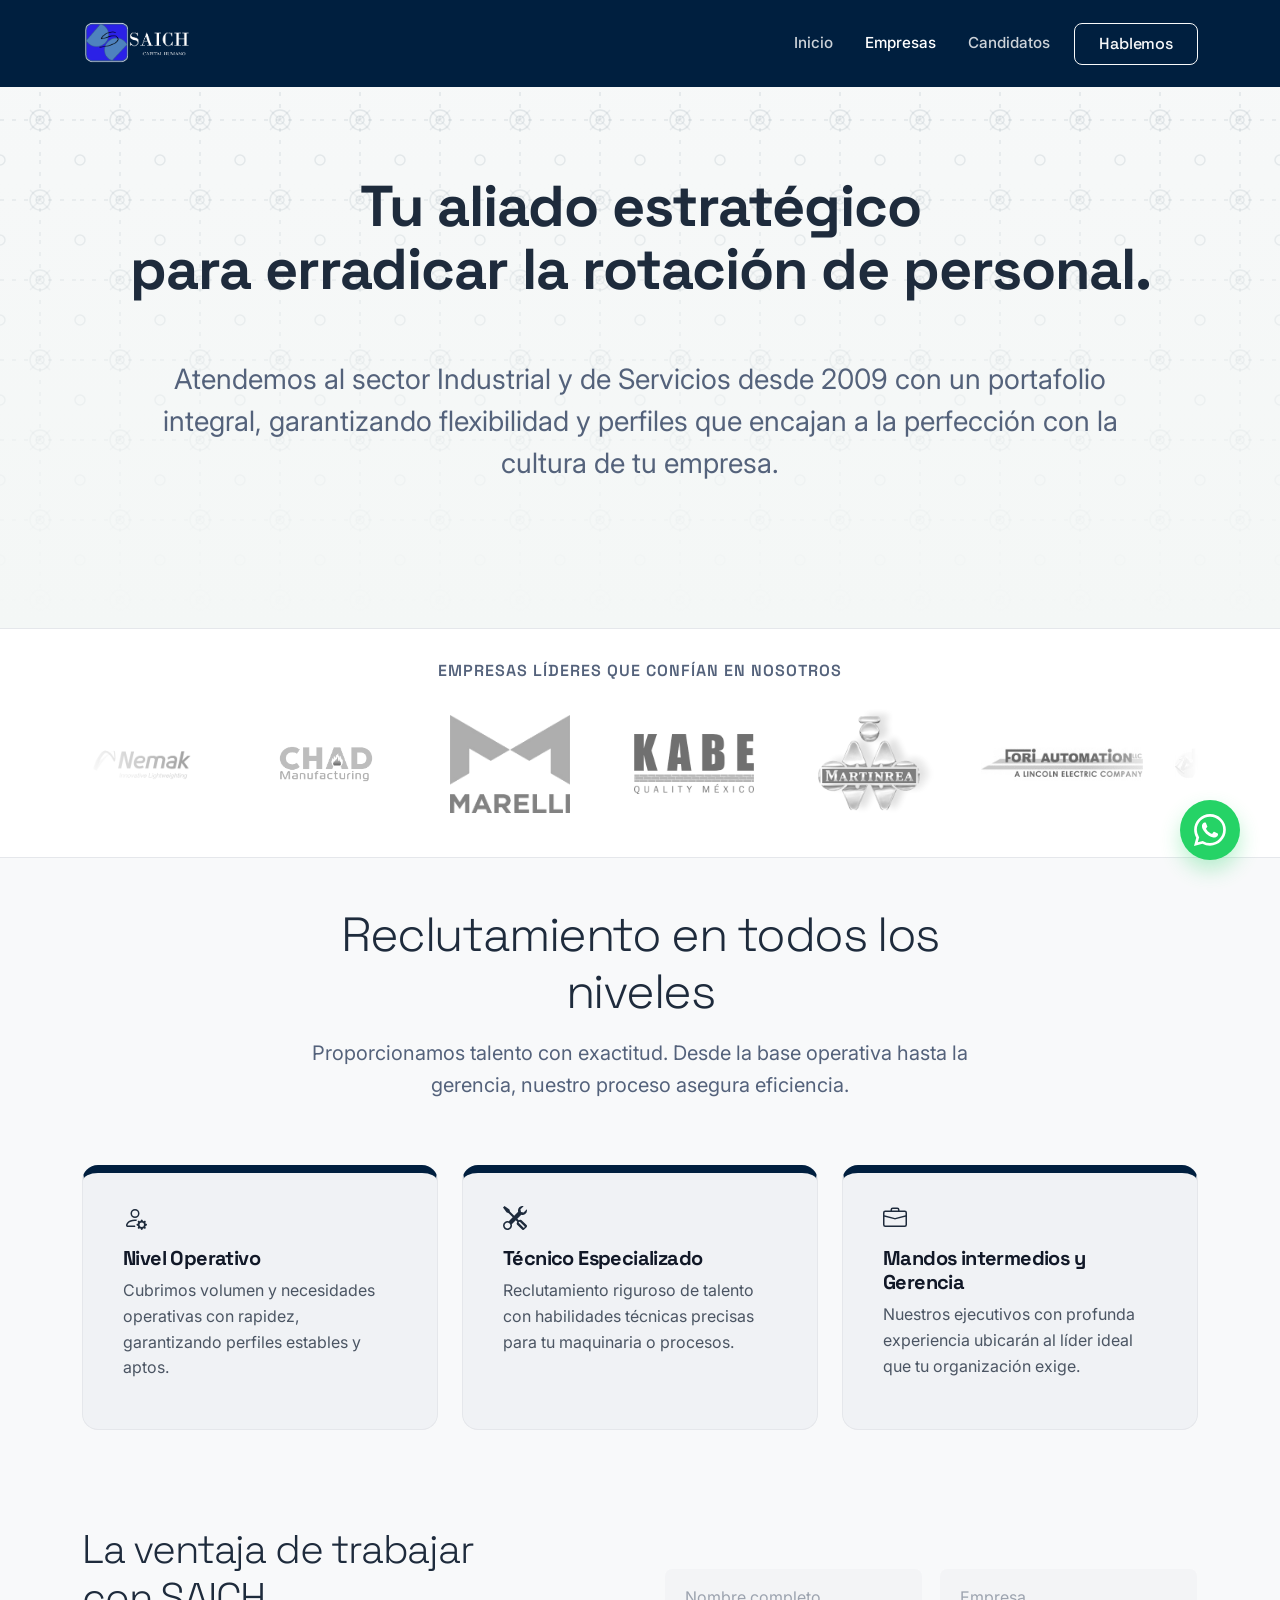
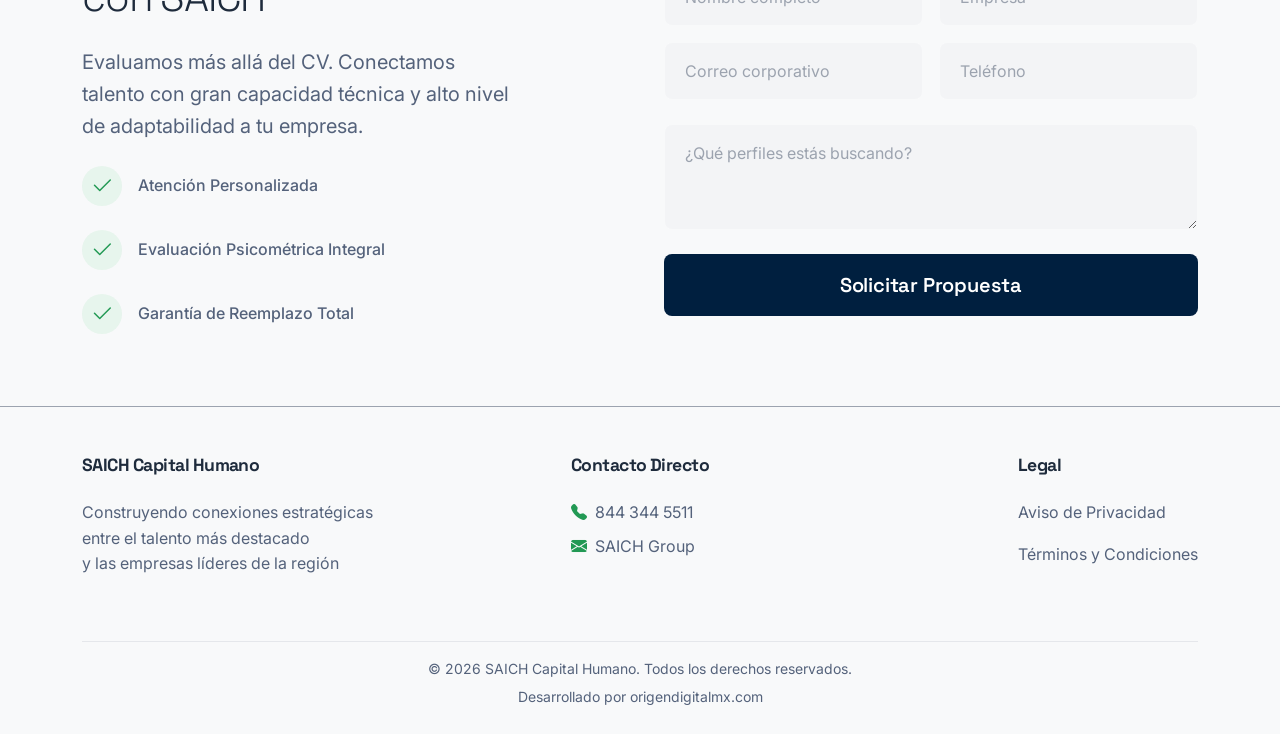
==== empresas.html @ 995c2bac "Update Motus logo to 2026 version" ====
<!DOCTYPE html>
<html lang="es">
<head>
    <meta charset="UTF-8">
    <meta name="viewport" content="width=device-width, initial-scale=1.0">
    <title>Para Empresas | SAICH Capital Humano</title>
    <link rel="icon" type="image/png" href="img/favicon.png">
    <!-- Bootstrap CSS & Icons -->
    <link href="https://cdn.jsdelivr.net/npm/bootstrap@5.3.0/dist/css/bootstrap.min.css" rel="stylesheet">
    <link rel="stylesheet" href="https://cdn.jsdelivr.net/npm/bootstrap-icons@1.11.3/font/bootstrap-icons.min.css">
    <!-- Google Fonts: Space Grotesk & Inter -->
    <link rel="preconnect" href="https://fonts.googleapis.com">
    <link rel="preconnect" href="https://fonts.gstatic.com" crossorigin>
    <link href="https://fonts.googleapis.com/css2?family=Inter:wght@400;500;600&family=Space+Grotesk:wght@500;600;700&display=swap" rel="stylesheet">
    <!-- Custom CSS -->
    <link href="css/styles.css" rel="stylesheet">
</head>
<body>
    <!-- Navbar -->
    <nav class="navbar navbar-expand-lg navbar-custom sticky-top py-3">
        <div class="container">
            <a class="navbar-brand" href="index.html">
                <img src="img/logo.png" alt="SAICH Capital Humano Logo" class="logo-brand">
            </a>
            <button class="navbar-toggler border-0" type="button" data-bs-toggle="collapse" data-bs-target="#navbarNav" aria-controls="navbarNav" aria-expanded="false" aria-label="Toggle navigation">
                <span class="navbar-toggler-icon"></span>
            </button>
            <div class="collapse navbar-collapse justify-content-end" id="navbarNav">
                <ul class="navbar-nav align-items-center">
                    <li class="nav-item">
                        <a class="nav-link" href="index.html">Inicio</a>
                    </li>
                    <li class="nav-item">
                        <a class="nav-link active" href="empresas.html">Empresas</a>
                    </li>
                    <li class="nav-item">
                        <a class="nav-link" href="vacantes.html">Candidatos</a>
                    </li>
                    <li class="nav-item ms-lg-3 mt-3 mt-lg-0">
                        <a href="#contacto-b2b" class="btn btn-outline-light px-4 py-2" style="font-weight: 500; border-width: 1.5px;">Hablemos</a>
                    </li>
                </ul>
            </div>
        </div>
    </nav>

    <!-- Hero Section B2B (Minimal) -->
    <section class="hero-minimal bg-industrial-header">
        <div class="container">
            <div class="row justify-content-center">
                <div class="col-12 col-lg-11">
                    <h1 class="mb-5 pb-2 fw-bold text-dark" style="font-size: clamp(2rem, 4.5vw, 4rem); letter-spacing: -1px;">Tu aliado estratégico<br>para erradicar la rotación de personal.</h1>
                    <p class="h3 text-muted fw-normal mb-5 lh-base">Atendemos al sector Industrial y de Servicios desde 2009 con un portafolio integral, garantizando flexibilidad y perfiles que encajan a la perfección con la cultura de tu empresa.</p>
                </div>
            </div>
        </div>
    </section>

    <!-- Trust Ribbon Clean -->
    <section class="trust-ribbon-clean text-center">
        <div class="container overflow-hidden">
            <h6 class="text-muted fw-semibold mb-4 text-uppercase" style="letter-spacing: 1px;">Empresas líderes que confían en nosotros</h6>
            <div class="carousel-container">
                <div class="carousel-track">
                    <img src="img/clients/selected/nemak.png" alt="Nemak" class="client-logo-clean img-fluid" onerror="this.style.display='none'">
                    <img src="img/clients/selected/chad.png" alt="CHAD" class="client-logo-clean img-fluid" onerror="this.style.display='none'">
                    <img src="img/clients/selected/marelli.png" alt="Marelli" class="client-logo-clean img-fluid" onerror="this.style.display='none'">
                    <img src="img/clients/selected/kabe.png" alt="Kabe" class="client-logo-clean img-fluid" onerror="this.style.display='none'">
                    <img src="img/clients/selected/martinrea.png" alt="Martinrea" class="client-logo-clean img-fluid" onerror="this.style.display='none'">
                    <img src="img/clients/selected/fori.jpeg" alt="Fori" class="client-logo-clean img-fluid" style="transform: scale(1.35);" onerror="this.style.display='none'">
                    <img src="img/clients/selected/fundicion.png" alt="Fundición JV" class="client-logo-clean img-fluid" style="transform: scale(1.35);" onerror="this.style.display='none'">
                    <img src="img/clients/selected/motus-2026.png" alt="Motus" class="client-logo-clean img-fluid" onerror="this.style.display='none'">
                    
                    <!-- Duplicado para efecto infinito -->
                    <img src="img/clients/selected/nemak.png" alt="Nemak" class="client-logo-clean img-fluid" onerror="this.style.display='none'">
                    <img src="img/clients/selected/chad.png" alt="CHAD" class="client-logo-clean img-fluid" onerror="this.style.display='none'">
                    <img src="img/clients/selected/marelli.png" alt="Marelli" class="client-logo-clean img-fluid" onerror="this.style.display='none'">
                    <img src="img/clients/selected/kabe.png" alt="Kabe" class="client-logo-clean img-fluid" onerror="this.style.display='none'">
                    <img src="img/clients/selected/martinrea.png" alt="Martinrea" class="client-logo-clean img-fluid" onerror="this.style.display='none'">
                    <img src="img/clients/selected/fori.jpeg" alt="Fori" class="client-logo-clean img-fluid" style="transform: scale(1.35);" onerror="this.style.display='none'">
                    <img src="img/clients/selected/fundicion.png" alt="Fundición JV" class="client-logo-clean img-fluid" style="transform: scale(1.35);" onerror="this.style.display='none'">
                    <img src="img/clients/selected/motus-2026.png" alt="Motus" class="client-logo-clean img-fluid" onerror="this.style.display='none'">
                </div>
            </div>
        </div>
    </section>

    <!-- Services Clean -->
    <section class="py-6 my-5">
        <div class="container my-5">
            <div class="row justify-content-center mb-5 text-center">
                <div class="col-lg-8">
                    <h2 class="display-5 mb-3">Reclutamiento en todos los niveles</h2>
                    <p class="text-muted fs-5">Proporcionamos talento con exactitud. Desde la base operativa hasta la gerencia, nuestro proceso asegura eficiencia.</p>
                </div>
            </div>
            <div class="row g-4">
                <div class="col-md-4">
                    <div class="card-clean">
                        <div class="icon-wrapper mb-3">
                            <svg xmlns="http://www.w3.org/2000/svg" width="24" height="24" fill="currentColor" class="bi bi-person-gear text-primary-custom" viewBox="0 0 16 16">
                                <path d="M11 5a3 3 0 1 1-6 0 3 3 0 0 1 6 0M8 7a2 2 0 1 0 0-4 2 2 0 0 0 0 4m.256 7a4.5 4.5 0 0 1-.229-1.004H3c.001-.246.154-.986.832-1.664C4.484 10.68 5.711 10 8 10q.39 0 .74.025c.226-.341.496-.65.804-.918Q8.844 9.002 8 9c-5 0-6 3-6 4s1 1 1 1zm3.63-4.54c.18-.613 1.048-.613 1.229 0l.043.148a.64.64 0 0 0 .921.382l.136-.074c.561-.306 1.175.308.87.869l-.075.136a.64.64 0 0 0 .382.92l.149.045c.612.18.612 1.048 0 1.229l-.15.043a.64.64 0 0 0-.38.921l.074.136c.305.561-.309 1.175-.87.87l-.136-.075a.64.64 0 0 0-.92.382l-.045.149c-.18.612-1.048.612-1.229 0l-.043-.15a.64.64 0 0 0-.921-.38l-.136.074c-.561.305-1.175-.309-.87-.87l.075-.136a.64.64 0 0 0-.382-.92l-.148-.045c-.613-.18-.613-1.048 0-1.229l.148-.043a.64.64 0 0 0 .382-.921l-.074-.136c-.306-.561.308-1.175.869-.87l.136.075a.64.64 0 0 0 .92-.382zM14 12.5a1.5 1.5 0 1 0-3 0 1.5 1.5 0 0 0 3 0"/>
                            </svg>
                        </div>
                        <h5 class="fw-bold mb-2">Nivel Operativo</h5>
                        <p class="text-muted">Cubrimos volumen y necesidades operativas con rapidez, garantizando perfiles estables y aptos.</p>
                    </div>
                </div>
                <div class="col-md-4">
                    <div class="card-clean">
                        <div class="icon-wrapper mb-3">
                            <svg xmlns="http://www.w3.org/2000/svg" width="24" height="24" fill="currentColor" class="bi bi-tools text-primary-custom" viewBox="0 0 16 16">
                                <path d="M1 0 0 1l2.2 3.081a1 1 0 0 0 .815.419h.07a1 1 0 0 1 .708.293l2.675 2.675-2.617 2.654A3.003 3.003 0 0 0 0 13a3 3 0 1 0 5.878-.851l2.654-2.617.968.968-.305.914a1 1 0 0 0 .242 1.023l3.27 3.27a.997.997 0 0 0 1.414 0l1.586-1.586a.997.997 0 0 0 0-1.414l-3.27-3.27a1 1 0 0 0-1.023-.242L10.5 9.5l-.96-.96 2.68-2.643A3.005 3.005 0 0 0 16 3q0-.405-.102-.777l-2.14 2.141L12 4l-.364-1.757L13.777.102a3 3 0 0 0-3.675 3.68L7.462 6.46 4.793 3.793a1 1 0 0 1-.293-.707v-.071a1 1 0 0 0-.419-.814zm9.646 10.646a.5.5 0 0 1 .708 0l2.914 2.915a.5.5 0 0 1-.707.707l-2.915-2.914a.5.5 0 0 1 0-.708M3 11l.471.242.529.026.287.445.445.287.026.529L5 13l-.242.471-.026.529-.445.287-.287.445-.529.026L3 15l-.471-.242L2 14.732l-.287-.445L1.268 14l-.026-.529L1 13l.242-.471.026-.529.445-.287.287-.445.529-.026z"/>
                            </svg>
                        </div>
                        <h5 class="fw-bold mb-2">Técnico Especializado</h5>
                        <p class="text-muted">Reclutamiento riguroso de talento con habilidades técnicas precisas para tu maquinaria o procesos.</p>
                    </div>
                </div>
                <div class="col-md-4">
                    <div class="card-clean">
                        <div class="icon-wrapper mb-3">
                            <svg xmlns="http://www.w3.org/2000/svg" width="24" height="24" fill="currentColor" class="bi bi-briefcase text-primary-custom" viewBox="0 0 16 16">
                                <path d="M6.5 1A1.5 1.5 0 0 0 5 2.5V3H1.5A1.5 1.5 0 0 0 0 4.5v8A1.5 1.5 0 0 0 1.5 14h13a1.5 1.5 0 0 0 1.5-1.5v-8A1.5 1.5 0 0 0 14.5 3H11v-.5A1.5 1.5 0 0 0 9.5 1h-3zm0 1h3a.5.5 0 0 1 .5.5V3H6v-.5a.5.5 0 0 1 .5-.5zm1.886 6.914L15 7.151V12.5a.5.5 0 0 1-.5.5h-13a.5.5 0 0 1-.5-.5V7.15l6.614 1.764a1.5 1.5 0 0 0 .772 0zM1.5 4h13a.5.5 0 0 1 .5.5v1.616L8.129 7.948a.5.5 0 0 1-.258 0L1 6.116V4.5a.5.5 0 0 1 .5-.5z"/>
                            </svg>
                        </div>
                        <h5 class="fw-bold mb-2">Mandos intermedios y Gerencia</h5>
                        <p class="text-muted">Nuestros ejecutivos con profunda experiencia ubicarán al líder ideal que tu organización exige.</p>
                    </div>
                </div>
            </div>
        </div>
    </section>

    <!-- Contacto B2B Moderno -->
    <section id="contacto-b2b" class="py-5">
        <div class="container">
            <div class="row align-items-center g-5">
                    <div class="col-lg-5">
                        <h2 class="display-6 mb-4">La ventaja de trabajar con SAICH</h2>
                        <p class="text-muted fs-5 mb-4">Evaluamos más allá del CV. Conectamos talento con gran capacidad técnica y alto nivel de adaptabilidad a tu empresa.</p>
                        
                        <div class="d-flex align-items-center mb-4">
                            <div class="icon-wrapper-clean d-flex align-items-center justify-content-center flex-shrink-0" style="width:40px; height:40px; border-radius: 50%; margin-bottom:0; background:rgba(80,200,120,0.1); color:var(--accent-color);">
                                <svg xmlns="http://www.w3.org/2000/svg" width="24" height="24" fill="currentColor" viewBox="0 0 16 16"><path d="M13.854 3.646a.5.5 0 0 1 0 .708l-7 7a.5.5 0 0 1-.708 0l-3.5-3.5a.5.5 0 1 1 .708-.708L6.5 10.293l6.646-6.647a.5.5 0 0 1 .708 0z"/></svg>
                            </div>
                            <span class="ms-3 fw-medium text-muted">Atención Personalizada</span>
                        </div>
                        <div class="d-flex align-items-center mb-4">
                            <div class="icon-wrapper-clean d-flex align-items-center justify-content-center flex-shrink-0" style="width:40px; height:40px; border-radius: 50%; margin-bottom:0; background:rgba(80,200,120,0.1); color:var(--accent-color);">
                                <svg xmlns="http://www.w3.org/2000/svg" width="24" height="24" fill="currentColor" viewBox="0 0 16 16"><path d="M13.854 3.646a.5.5 0 0 1 0 .708l-7 7a.5.5 0 0 1-.708 0l-3.5-3.5a.5.5 0 1 1 .708-.708L6.5 10.293l6.646-6.647a.5.5 0 0 1 .708 0z"/></svg>
                            </div>
                            <span class="ms-3 fw-medium text-muted">Evaluación Psicométrica Integral</span>
                        </div>
                        <div class="d-flex align-items-center mb-4">
                            <div class="icon-wrapper-clean d-flex align-items-center justify-content-center flex-shrink-0" style="width:40px; height:40px; border-radius: 50%; margin-bottom:0; background:rgba(80,200,120,0.1); color:var(--accent-color);">
                                <svg xmlns="http://www.w3.org/2000/svg" width="24" height="24" fill="currentColor" viewBox="0 0 16 16"><path d="M13.854 3.646a.5.5 0 0 1 0 .708l-7 7a.5.5 0 0 1-.708 0l-3.5-3.5a.5.5 0 1 1 .708-.708L6.5 10.293l6.646-6.647a.5.5 0 0 1 .708 0z"/></svg>
                            </div>
                            <span class="ms-3 fw-medium text-muted">Garantía de Reemplazo Total</span>
                        </div>
                    </div>
                    <div class="col-lg-6 offset-lg-1">
                        <form id="b2b-form" action="https://formsubmit.co/saich.group@gmail.com" method="POST" class="needs-validation" novalidate>
                            <input type="hidden" name="_subject" value="Nuevo contacto de Empresa (B2B)">
                            <div class="row g-3 mb-3">
                                <div class="col-md-6">
                                    <input type="text" name="nombre" class="form-control form-control-minimal" id="nombre" placeholder="Nombre completo" required>
                                </div>
                                <div class="col-md-6">
                                    <input type="text" name="empresa" class="form-control form-control-minimal" id="empresa" placeholder="Empresa" required>
                                </div>
                            </div>
                            <div class="row g-3 mb-4">
                                <div class="col-md-6">
                                    <input type="email" name="email" class="form-control form-control-minimal" id="email" placeholder="Correo corporativo" required>
                                </div>
                                <div class="col-md-6">
                                    <input type="tel" name="telefono" class="form-control form-control-minimal" id="telefono" placeholder="Teléfono" required>
                                </div>
                            </div>
                            <div class="mb-4">
                                <textarea name="mensaje" class="form-control form-control-minimal" id="mensaje" rows="3" placeholder="¿Qué perfiles estás buscando?" required></textarea>
                            </div>
                            <button type="submit" class="btn btn-primary-custom btn-lg w-100 py-3">Solicitar Propuesta</button>
                        </form>
                    </div>
        </div>
    </section>

    <!-- Footer Clean -->
    <footer class="footer-clean">
        <div class="container">
            <div class="row">
                <div class="col-md-4 mb-4">
                    <h5 class="fw-bold">SAICH Capital Humano</h5>
                    <p class="pe-md-4">Construyendo conexiones estratégicas<br>entre el talento más destacado<br>y las empresas líderes de la región</p>
                </div>
                <div class="col-md-4 mb-4 d-flex justify-content-md-center">
                    <div>
                        <h5 class="fw-bold">Contacto Directo</h5>
                        <p class="mb-2"><i class="bi bi-telephone-fill me-2" style="color: var(--accent-color);"></i>844 344 5511</p>
                        <p class="mb-0"><i class="bi bi-envelope-fill me-2" style="color: var(--accent-color);"></i><a href="mailto:saich.group@gmail.com" style="color: inherit; text-decoration: none;">SAICH Group</a></p>
                    </div>
                </div>
                <div class="col-md-4 mb-4 d-flex justify-content-md-end">
                    <div>
                        <h5 class="fw-bold">Legal</h5>
                        <ul class="list-unstyled">
                            <li class="mb-3"><a href="docs/aviso-privacidad.pdf" target="_blank" rel="noopener noreferrer">Aviso de Privacidad</a></li>
                            <li class="mb-3"><a href="docs/terminos-condiciones.pdf" target="_blank" rel="noopener noreferrer">Términos y Condiciones</a></li>
                        </ul>
                    </div>
                </div>
            </div>
            <div class="text-center mt-4 pt-3 border-top" style="border-color: var(--border-color) !important;">
                <small class="d-block mb-1">&copy; 2026 SAICH Capital Humano. Todos los derechos reservados.</small>
                <small class="text-muted">Desarrollado por <a href="https://origendigitalmx.com" target="_blank" rel="noopener noreferrer" class="text-decoration-none">origendigitalmx.com</a></small>
            </div>
        </div>
    </footer>

    <!-- Floating WhatsApp Button -->
    <a href="https://wa.me/528443445511" class="whatsapp-float" target="_blank" rel="noopener noreferrer" aria-label="Chat on WhatsApp">
        <svg xmlns="http://www.w3.org/2000/svg" fill="currentColor" class="bi bi-whatsapp" viewBox="0 0 16 16">
          <path d="M13.601 2.326A7.85 7.85 0 0 0 7.994 0C3.627 0 .068 3.558.064 7.926c0 1.399.366 2.76 1.057 3.965L0 16l4.204-1.102a7.9 7.9 0 0 0 3.79.965h.004c4.368 0 7.926-3.558 7.93-7.93A7.9 7.9 0 0 0 13.6 2.326zM7.994 14.521a6.6 6.6 0 0 1-3.356-.92l-.24-.144-2.494.654.666-2.433-.156-.251a6.56 6.56 0 0 1-1.007-3.505c0-3.626 2.957-6.584 6.591-6.584a6.56 6.56 0 0 1 4.66 1.931 6.56 6.56 0 0 1 1.928 4.66c-.004 3.639-2.961 6.592-6.592 6.592m3.615-4.934c-.197-.099-1.17-.578-1.353-.646-.182-.065-.315-.099-.445.099-.133.197-.513.646-.627.775-.114.133-.232.148-.43.05-.197-.1-.836-.308-1.592-.985-.59-.525-.985-1.175-1.103-1.372-.114-.198-.011-.304.088-.403.087-.088.197-.232.296-.346.1-.114.133-.198.198-.33.065-.134.034-.248-.015-.347-.05-.099-.445-1.076-.612-1.47-.16-.389-.323-.335-.445-.34-.114-.007-.247-.007-.38-.007a.73.73 0 0 0-.529.247c-.182.198-.691.677-.691 1.654s.71 1.916.81 2.049c.098.133 1.394 2.132 3.383 2.992.47.205.84.326 1.129.418.475.152.904.129 1.246.08.38-.058 1.171-.48 1.338-.943.164-.464.164-.86.114-.943-.049-.084-.182-.133-.38-.232"/>
        </svg>
    </a>

    <!-- Bootstrap Bundle JS -->
    <script src="https://cdn.jsdelivr.net/npm/bootstrap@5.3.0/dist/js/bootstrap.bundle.min.js"></script>
    <script src="js/main.js"></script>
</body>
</html>
---- css/styles.css ----
:root {
  --primary-color: #001F3F; /* Azul Marino Profundo */
  --accent-color: #229954; /* Verde corporativo más oscuro */
  --accent-alt: #4A90E2; /* Azul Claro Elegante para Index */
  --bg-color: #F8F9FA; /* Off-white cálido elegante */
  --card-bg: #FFFFFF;
  --text-dark: #1E2B3C; /* Azul grisáceo muy oscuro */
  --text-muted: #54627B; /* Azul grisáceo medio para subtítulos */
  --border-color: #E5E7EB;
}

body {
  font-family: 'Inter', sans-serif;
  color: var(--text-dark);
  background-color: var(--bg-color);
  line-height: 1.6;
}

/* Global Typography Overrides */
h1, h2, h3, h4, h5, h6,
.h1, .h2, .h3, .h4, .h5, .h6,
.text-dark {
  color: var(--text-dark) !important;
}

.text-muted {
  color: var(--text-muted) !important;
}

/* Industrial Tech Background */
.bg-industrial {
  background-color: var(--bg-color);
  background-image: url("data:image/svg+xml,%3Csvg width='80' height='80' xmlns='http://www.w3.org/2000/svg'%3E%3Cg stroke='%23001F3F' stroke-width='1.5' stroke-opacity='0.15' fill='none'%3E%3Cpath d='M40 0 V80 M0 40 H80' stroke-dasharray='4 8'/%3E%3Ccircle cx='40' cy='40' r='10'/%3E%3Ccircle cx='40' cy='40' r='4'/%3E%3Ccircle cx='0' cy='0' r='5'/%3E%3Ccircle cx='80' cy='0' r='5'/%3E%3Ccircle cx='0' cy='80' r='5'/%3E%3Ccircle cx='80' cy='80' r='5'/%3E%3Cpath d='M30 30 L40 40 L50 30 M30 50 L40 40 L50 50' stroke-opacity='0.1'/%3E%3C/g%3E%3C/svg%3E");
  background-attachment: fixed;
}

/* Industrial Tech Background Header Only */
.bg-industrial-header {
  background-color: var(--bg-color);
  background-image: 
    linear-gradient(180deg, rgba(244, 247, 246, 0.4) 0%, rgba(244, 247, 246, 1) 100%),
    url("data:image/svg+xml,%3Csvg width='80' height='80' xmlns='http://www.w3.org/2000/svg'%3E%3Cg stroke='%23001F3F' stroke-width='1.5' stroke-opacity='0.15' fill='none'%3E%3Cpath d='M40 0 V80 M0 40 H80' stroke-dasharray='4 8'/%3E%3Ccircle cx='40' cy='40' r='10'/%3E%3Ccircle cx='40' cy='40' r='4'/%3E%3Ccircle cx='0' cy='0' r='5'/%3E%3Ccircle cx='80' cy='0' r='5'/%3E%3Ccircle cx='0' cy='80' r='5'/%3E%3Ccircle cx='80' cy='80' r='5'/%3E%3Cpath d='M30 30 L40 40 L50 30 M30 50 L40 40 L50 50' stroke-opacity='0.1'/%3E%3C/g%3E%3C/svg%3E") !important;
  background-attachment: scroll, fixed !important;
}

h1, h2, h3, h4, h5, h6, .display-4, .display-3 {
  font-family: 'Space Grotesk', sans-serif;
  letter-spacing: -0.03em;
  color: var(--primary-color);
  font-weight: 700;
}

/* Navbar Corporate Blue */
.navbar-custom {
  background-color: rgba(0, 31, 63, 1) !important;
  backdrop-filter: blur(12px);
  -webkit-backdrop-filter: blur(12px);
  border-bottom: none;
  transition: all 0.4s ease;
  padding-top: 1rem;
  padding-bottom: 1rem;
}

.navbar-custom.navbar-scrolled {
  background-color: rgba(0, 31, 63, 0.75) !important;
  padding-top: 0.4rem !important;
  padding-bottom: 0.4rem !important;
  box-shadow: 0 10px 30px -10px rgba(0, 0, 0, 0.3);
}

.navbar-custom .nav-link {
  color: rgba(255, 255, 255, 0.8) !important;
  font-weight: 500;
  font-size: 0.95rem;
  transition: color 0.2s ease;
  margin-left: 1rem;
}

.navbar-custom .nav-link:hover, .navbar-custom .nav-link.active {
  color: #ffffff !important;
}

.navbar-toggler-icon {
  filter: invert(1);
}

.logo-brand {
  max-height: 45px;
  transition: transform 0.3s ease;
}

.logo-brand:hover {
  transform: scale(1.02);
}

/* Premium Buttons */
.btn {
  font-family: 'Space Grotesk', sans-serif;
  border-radius: 8px;
  font-weight: 600;
  letter-spacing: -0.01em;
  transition: all 0.3s cubic-bezier(0.4, 0, 0.2, 1);
}

.btn-accent {
  background-color: var(--accent-color);
  color: #fff;
  border: none;
}

.btn-accent:hover {
  background-color: #1D8348;
  color: #fff;
  transform: translateY(-2px);
  box-shadow: 0 10px 15px -3px rgba(80, 200, 120, 0.3), 0 4px 6px -2px rgba(80, 200, 120, 0.15);
}

.btn-primary-custom {
  background-color: var(--primary-color);
  color: #fff;
  border: none;
}

.btn-primary-custom:hover {
  background-color: #001226;
  color: #fff;
  transform: translateY(-2px);
  box-shadow: 0 10px 15px -3px rgba(0, 31, 63, 0.3);
}

.btn-outline-custom {
  border: 2px solid var(--accent-color);
  color: var(--accent-color);
  background: transparent;
  font-weight: 600;
  transition: all 0.3s ease;
}

.btn-outline-custom:hover {
  background-color: #1D8348;
  border-color: #1D8348;
  color: #ffffff;
  transform: translateY(-2px);
  box-shadow: 0 4px 12px rgba(34, 153, 84, 0.25);
}

/* Hero Sections Minimal */
.hero-minimal {
  padding: 5.5rem 0 6rem; /* Reducido ~1/3 del espacio superior */
  background: linear-gradient(180deg, rgba(244, 247, 246, 0.4) 0%, rgba(226, 232, 240, 0.7) 100%); /* Gradiente translúcido para mostrar el fondo */
  text-align: center;
}

.hero-minimal h1 {
  font-size: clamp(2.5rem, 6vw, 4.5rem);
  line-height: 1.1;
  margin-bottom: 1.5rem;
  color: var(--text-dark);
}

.hero-subtitle {
  font-size: clamp(1.4rem, 2.2vw, 1.7rem); /* Reducido ~5px (aprox 1.65rem) */
  line-height: 1.4;
  color: var(--text-muted);
  max-width: 900px;
  margin: 0 auto;
}

/* Feature Cards */
.card-clean {
  background-color: #F0F2F5; /* Gris claro, sin ser blanco */
  border: 1px solid var(--border-color);
  border-top: 8px solid var(--primary-color); /* Adorno azul superior */
  border-radius: 16px;
  padding: 2rem 2.5rem;
  height: 100%;
  transition: all 0.4s cubic-bezier(0.4, 0, 0.2, 1);
  text-decoration: none;
  display: flex;
  flex-direction: column;
}

.card-clean:hover {
  transform: translateY(-5px);
  box-shadow: 0 15px 30px rgba(0, 31, 63, 0.1); /* Subtle blue shadow */
  border-top: 8px solid #6C757D !important; /* Gris oscuro claro muy notorio */
}

.card-clean.card-accent {
  border-top-color: var(--accent-color);
}

.card-clean.card-accent:hover {
  border-top-color: #1D8348 !important; /* Verde más oscuro al hacer hover */
}

.card-clean h1, .card-clean h2, .card-clean h3, .card-clean h4, .card-clean h5, .card-clean h6, 
.card-clean .text-dark {
  color: #111827 !important; /* Original casi negro */
}

.card-clean .text-muted {
  color: #4B5563 !important; /* Original gris medio */
}

.icon-wrapper-clean {
  width: 50px;
  height: 50px;
  display: flex;
  align-items: center;
  justify-content: center;
  border-radius: 12px;
  background-color: var(--bg-color);
  color: var(--primary-color);
  margin-bottom: 1.5rem;
}

.icon-wrapper-clean svg {
  width: 24px;
  height: 24px;
}

/* Trust Ribbon */
.trust-ribbon-clean {
  padding: 2rem 0;
  background-color: var(--card-bg);
  border-top: 1px solid var(--border-color);
  border-bottom: 1px solid var(--border-color);
}

.carousel-container {
  width: 100%;
  overflow: hidden;
  white-space: nowrap;
  position: relative;
  mask-image: linear-gradient(to right, transparent, black 10%, black 90%, transparent);
  -webkit-mask-image: linear-gradient(to right, transparent, black 10%, black 90%, transparent);
}

.carousel-track {
  display: inline-flex;
  align-items: center;
  gap: 4rem;
  animation: scroll-carousel 30s linear infinite;
}

.carousel-track:hover {
  animation-play-state: paused;
}

@keyframes scroll-carousel {
  0% { transform: translateX(0); }
  100% { transform: translateX(-50%); }
}

.client-logo-clean {
  max-width: 120px;
  height: auto;
  opacity: 0.6;
  filter: grayscale(100%);
  transition: all 0.3s ease;
  flex-shrink: 0;
}

.client-logo-clean:hover {
  filter: grayscale(0%) opacity(1);
}

/* Forms Premium */
.form-control-minimal {
  background-color: #F3F4F6;
  border: 1px solid transparent;
  border-radius: 8px;
  padding: 1rem 1.25rem;
  font-size: 1rem;
  transition: all 0.3s ease;
  color: var(--text-dark);
}

.form-control-minimal:focus {
  background-color: #fff;
  border-color: var(--accent-color);
  box-shadow: 0 0 0 4px rgba(80, 200, 120, 0.1);
}

.form-control-minimal::placeholder {
  color: #9CA3AF;
}

/* Footer Clean */
.footer-clean {
  background-color: var(--bg-color);
  border-top: 1px solid #9CA3AF;
  padding: 3rem 0 1.5rem;
  color: var(--text-muted);
}

.footer-clean h5 {
  color: var(--text-dark);
  font-size: 1.1rem;
  margin-bottom: 1.5rem;
}

.footer-clean a {
  color: var(--text-muted);
  text-decoration: none;
  transition: color 0.2s;
}

.footer-clean a:hover {
  color: var(--primary-color);
}

/* Floating WhatsApp Button */
.whatsapp-float {
  position: fixed;
  width: 60px;
  height: 60px;
  bottom: 40px;
  right: 40px;
  background-color: #25d366;
  color: #FFF;
  border-radius: 50px;
  text-align: center;
  font-size: 30px;
  box-shadow: 0 10px 20px rgba(37, 211, 102, 0.3);
  z-index: 1000;
  display: flex;
  align-items: center;
  justify-content: center;
  transition: all 0.3s ease;
  text-decoration: none;
}

.whatsapp-float:hover {
  transform: translateY(-5px) scale(1.05);
  box-shadow: 0 15px 25px rgba(37, 211, 102, 0.4);
  color: #fff;
}

.whatsapp-float svg {
  width: 32px;
  height: 32px;
}

/* Fin del documento CSS */

/* =========================================
   Responsive Design (Mobile First & Tweaks)
   ========================================= */
@media (max-width: 768px) {
  /* Hero adjustments for mobile */
  .hero-minimal {
    padding: 3rem 0 4rem; /* Menos espacio muerto en pantallas pequeñas */
  }
  
  .hero-subtitle {
    font-size: 1.25rem; /* Ajuste fino para móviles */
    padding: 0 1rem;
  }

  /* Cards adjustments for mobile */
  .card-clean {
    padding: 1.5rem; /* Margen interno más compacto en celulares */
  }

  /* Navbar adjustments */
  .navbar-custom {
    padding-top: 0.5rem !important;
    padding-bottom: 0.5rem !important;
  }
  
  /* SVG Shapes mobile */
  .shape-1 { width: 150px; }
  .shape-2 { width: 200px; }
  .shape-3 { width: 100px; }
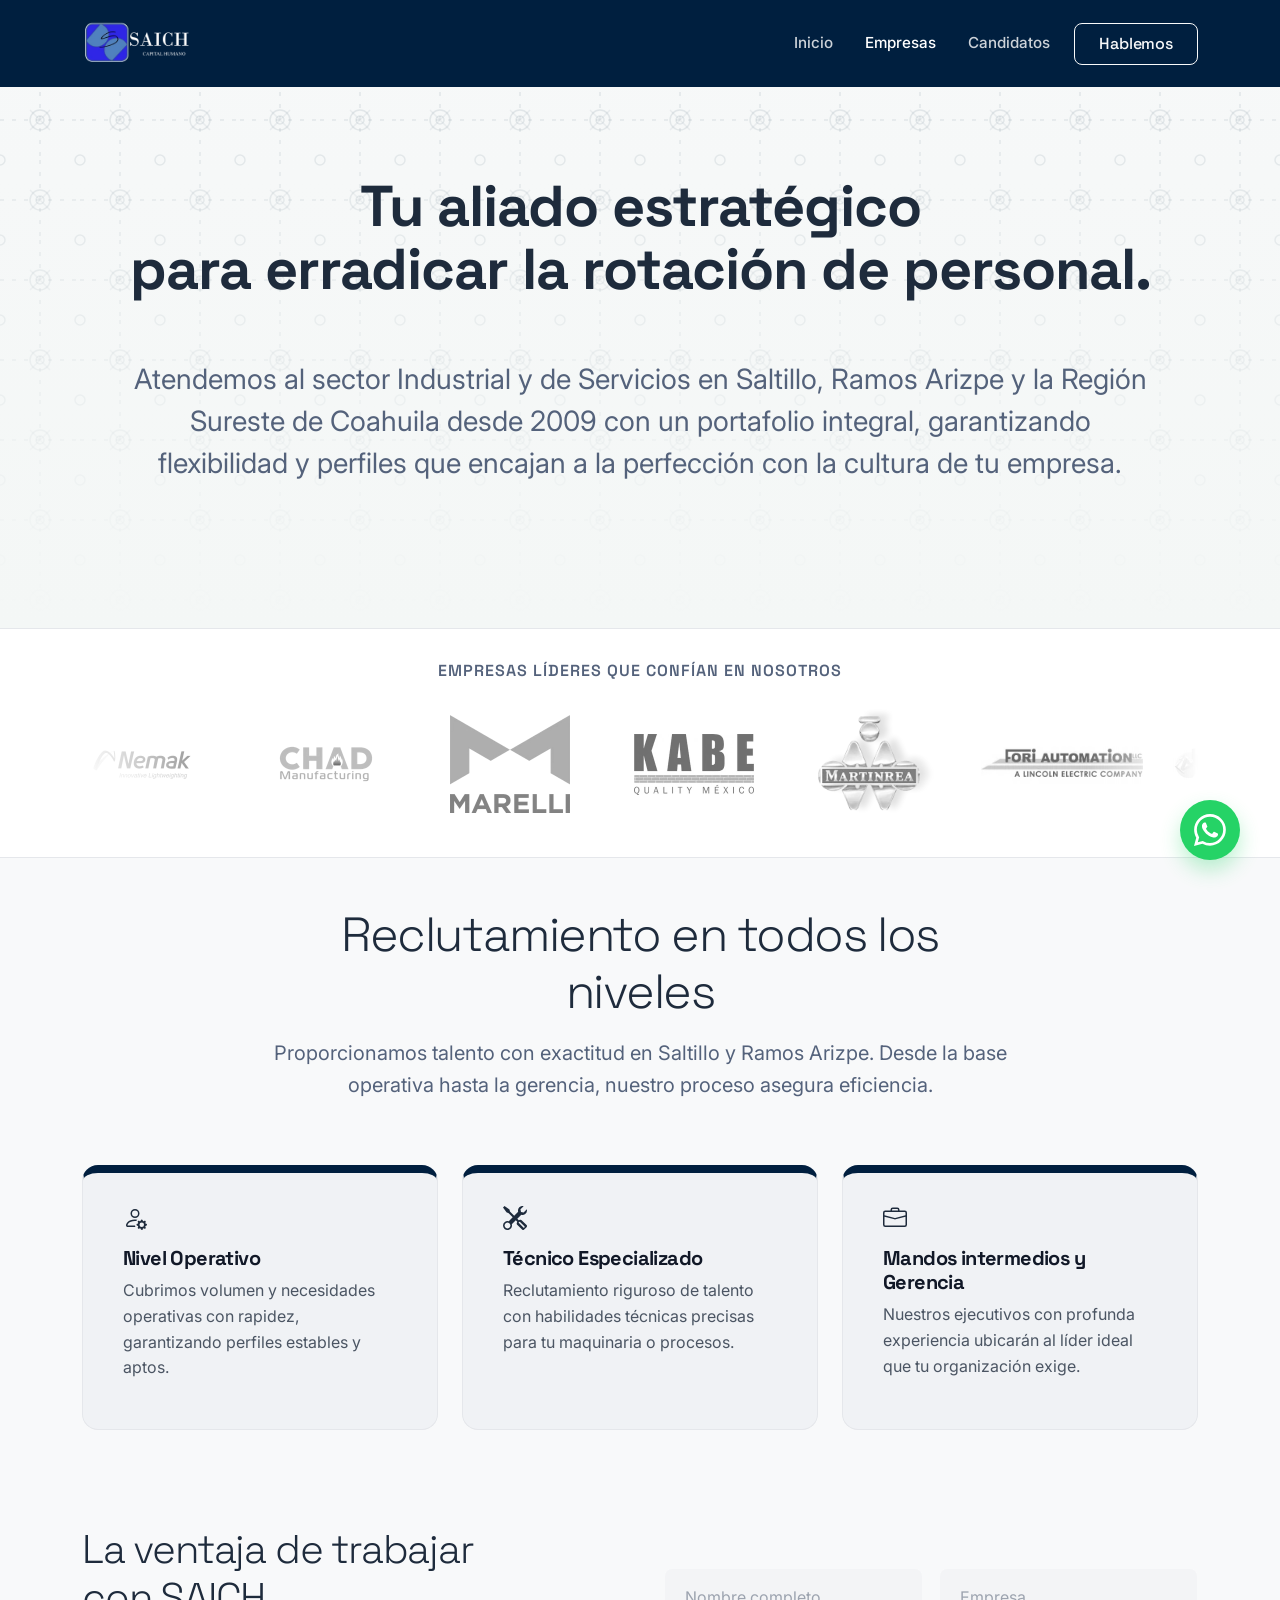
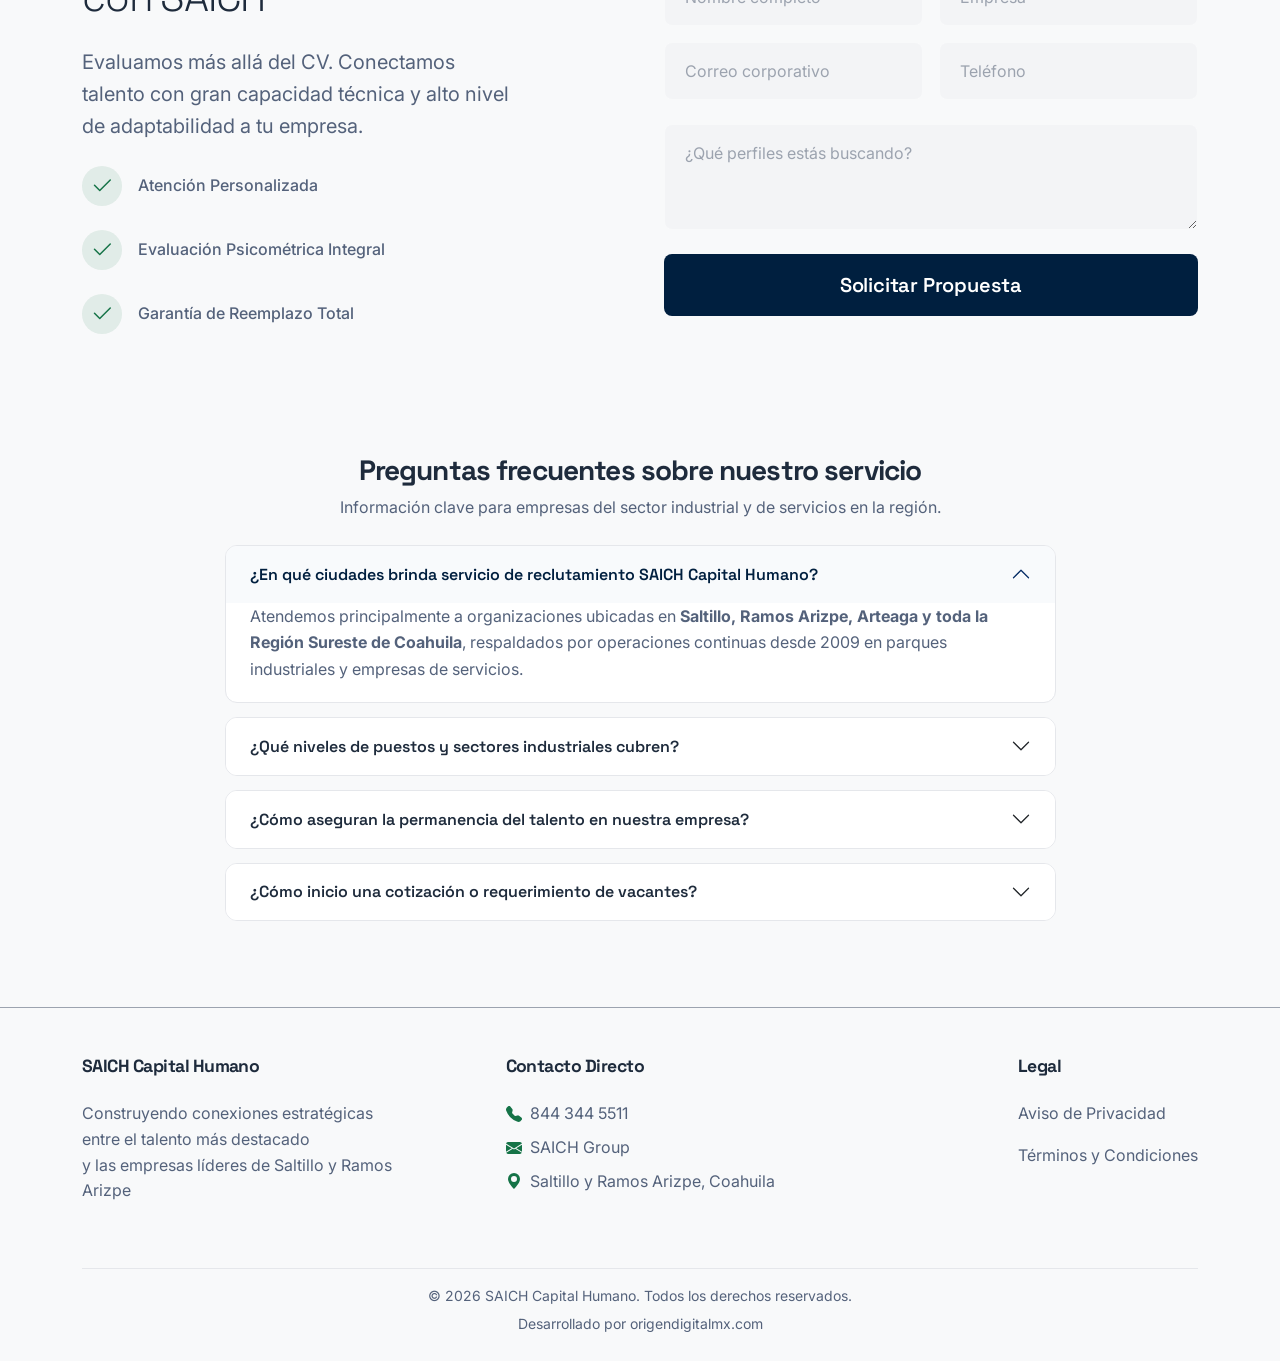
==== commit 846bc349: "feat(seo): optimizar SEO local, GEO, indexacion, rendimiento y accesibilidad Lighthouse" ====
--- a/empresas.html
+++ b/empresas.html
@@ -1,40 +1,182 @@
 <!DOCTYPE html>
-<html lang="es">
+<html lang="es-MX">
 <head>
     <meta charset="UTF-8">
     <meta name="viewport" content="width=device-width, initial-scale=1.0">
-    <title>Para Empresas | SAICH Capital Humano</title>
-    <link rel="icon" type="image/png" href="img/favicon.png">
-    <!-- Bootstrap CSS & Icons -->
-    <link href="https://cdn.jsdelivr.net/npm/bootstrap@5.3.0/dist/css/bootstrap.min.css" rel="stylesheet">
-    <link rel="stylesheet" href="https://cdn.jsdelivr.net/npm/bootstrap-icons@1.11.3/font/bootstrap-icons.min.css">
-    <!-- Google Fonts: Space Grotesk & Inter -->
+    <!-- Google Search Console: pegar aquí <meta name="google-site-verification" content="CODIGO"> cuando esté listo -->
+
+    <title>Reclutamiento Industrial para Empresas en Saltillo | SAICH RH</title>
+    <meta name="description" content="Soluciones de reclutamiento especializado en Saltillo y Ramos Arizpe: personal operativo, técnicos CNC, mandos medios y gerencias con garantía de reemplazo.">
+    <meta name="geo.region" content="MX-COA">
+    <meta name="geo.placename" content="Saltillo, Ramos Arizpe, Coahuila">
+    <link rel="canonical" href="https://www.saichrh.com/empresas">
+
+    <!-- Favicons -->
+    <link rel="icon" type="image/x-icon" href="/favicon.ico">
+    <link rel="icon" type="image/png" sizes="96x96" href="/img/favicon.png">
+    <link rel="icon" type="image/png" sizes="192x192" href="/img/favicon-192.png">
+    <link rel="apple-touch-icon" sizes="180x180" href="/apple-touch-icon.png">
+
+    <!-- Open Graph / WhatsApp / LinkedIn / Facebook -->
+    <meta property="og:type" content="website">
+    <meta property="og:locale" content="es_MX">
+    <meta property="og:site_name" content="SAICH Capital Humano">
+    <meta property="og:title" content="Reclutamiento Industrial para Empresas en Saltillo | SAICH RH">
+    <meta property="og:description" content="Aliado estratégico en reclutamiento operativo, técnico especializado y gerencial en Saltillo y Ramos Arizpe desde 2009. Evaluación psicométrica y garantía de reemplazo.">
+    <meta property="og:url" content="https://www.saichrh.com/empresas">
+    <meta property="og:image" content="https://www.saichrh.com/img/og-saich.png">
+    <meta property="og:image:width" content="1200">
+    <meta property="og:image:height" content="630">
+    <meta property="og:image:alt" content="SAICH Capital Humano — Soluciones de Reclutamiento para Empresas">
+
+    <!-- Twitter / X Cards -->
+    <meta name="twitter:card" content="summary_large_image">
+    <meta name="twitter:title" content="Reclutamiento Industrial para Empresas en Saltillo | SAICH RH">
+    <meta name="twitter:description" content="Soluciones de reclutamiento especializado en Saltillo y Ramos Arizpe con evaluación psicométrica y garantía de reemplazo.">
+    <meta name="twitter:image" content="https://www.saichrh.com/img/og-saich.png">
+
+    <!-- Schema.org JSON-LD: Agencia + Catálogo de Servicios + FAQ (GEO) -->
+    <script type="application/ld+json">
+    {
+      "@context": "https://schema.org",
+      "@graph": [
+        {
+          "@type": "EmploymentAgency",
+          "@id": "https://www.saichrh.com/#organization",
+          "name": "SAICH Capital Humano",
+          "url": "https://www.saichrh.com/",
+          "logo": "https://www.saichrh.com/img/logo.png",
+          "image": "https://www.saichrh.com/img/og-saich.png",
+          "foundingDate": "2009",
+          "telephone": "+52-844-344-5511",
+          "email": "saich.group@gmail.com",
+          "address": {
+            "@type": "PostalAddress",
+            "streetAddress": "Andrés Osuna 989, Col. Los Maestros",
+            "addressLocality": "Saltillo",
+            "addressRegion": "Coahuila",
+            "postalCode": "25260",
+            "addressCountry": "MX"
+          },
+          "areaServed": [
+            { "@type": "City", "name": "Saltillo" },
+            { "@type": "City", "name": "Ramos Arizpe" },
+            { "@type": "City", "name": "Arteaga" },
+            { "@type": "AdministrativeArea", "name": "Coahuila" }
+          ],
+          "hasOfferCatalog": {
+            "@type": "OfferCatalog",
+            "name": "Servicios de Reclutamiento y Selección de Personal",
+            "itemListElement": [
+              {
+                "@type": "Offer",
+                "itemOffered": {
+                  "@type": "Service",
+                  "name": "Reclutamiento Nivel Operativo",
+                  "description": "Cobertura ágil de volumen y posiciones operativas para plantas industriales y empresas de servicios en Saltillo y Ramos Arizpe."
+                }
+              },
+              {
+                "@type": "Offer",
+                "itemOffered": {
+                  "@type": "Service",
+                  "name": "Reclutamiento Técnico Especializado",
+                  "description": "Selección rigurosa de técnicos en CNC, maquinados, soldadura, automatización y mantenimiento industrial."
+                }
+              },
+              {
+                "@type": "Offer",
+                "itemOffered": {
+                  "@type": "Service",
+                  "name": "Reclutamiento de Mandos Intermedios y Gerencia",
+                  "description": "Búsqueda ejecutiva de supervisores, coordinadores, jefaturas e ingenierías con evaluación psicométrica integral."
+                }
+              }
+            ]
+          }
+        },
+        {
+          "@type": "BreadcrumbList",
+          "itemListElement": [
+            { "@type": "ListItem", "position": 1, "name": "Inicio", "item": "https://www.saichrh.com/" },
+            { "@type": "ListItem", "position": 2, "name": "Empresas", "item": "https://www.saichrh.com/empresas" }
+          ]
+        },
+        {
+          "@type": "FAQPage",
+          "mainEntity": [
+            {
+              "@type": "Question",
+              "name": "¿En qué ciudades brinda servicio de reclutamiento SAICH Capital Humano?",
+              "acceptedAnswer": {
+                "@type": "Answer",
+                "text": "Atendemos principalmente a empresas ubicadas en Saltillo, Ramos Arizpe, Arteaga y toda la Región Sureste de Coahuila, con experiencia continua desde 2009 en los sectores industrial y de servicios."
+              }
+            },
+            {
+              "@type": "Question",
+              "name": "¿Qué niveles de puestos y sectores recluta SAICH?",
+              "acceptedAnswer": {
+                "@type": "Answer",
+                "text": "Cubrimos desde personal operativo en volumen y técnicos especializados (CNC, maquinados, soldadura, mantenimiento y automatización) hasta supervisores de manufactura, mandos intermedios y posiciones gerenciales para industrias automotriz, fundición, metalmecánica y servicios."
+              }
+            },
+            {
+              "@type": "Question",
+              "name": "¿Qué incluye el proceso de selección para reducir la rotación de personal?",
+              "acceptedAnswer": {
+                "@type": "Answer",
+                "text": "Nuestro proceso integra entrevistas por competencias, validación de referencias, evaluación psicométrica integral alineada a la cultura de cada planta y garantía de reemplazo total."
+              }
+            },
+            {
+              "@type": "Question",
+              "name": "¿Cómo puede una empresa solicitar una propuesta de reclutamiento?",
+              "acceptedAnswer": {
+                "@type": "Answer",
+                "text": "Toda atención empresarial se inicia directamente a través del formulario en saichrh.com/empresas, vía WhatsApp o llamada al 844 344 5511, o al correo saich.group@gmail.com."
+              }
+            }
+          ]
+        }
+      ]
+    }
+    </script>
+
+    <!-- Google Fonts: Space Grotesk & Inter (carga sin bloqueo) -->
     <link rel="preconnect" href="https://fonts.googleapis.com">
     <link rel="preconnect" href="https://fonts.gstatic.com" crossorigin>
-    <link href="https://fonts.googleapis.com/css2?family=Inter:wght@400;500;600&family=Space+Grotesk:wght@500;600;700&display=swap" rel="stylesheet">
+    <link rel="preload" as="style" href="https://fonts.googleapis.com/css2?family=Inter:wght@400;500;600&family=Space+Grotesk:wght@500;600;700&display=swap">
+    <link href="https://fonts.googleapis.com/css2?family=Inter:wght@400;500;600&family=Space+Grotesk:wght@500;600;700&display=swap" rel="stylesheet" media="print" onload="this.media='all'">
+    <noscript>
+        <link href="https://fonts.googleapis.com/css2?family=Inter:wght@400;500;600&family=Space+Grotesk:wght@500;600;700&display=swap" rel="stylesheet">
+    </noscript>
+
+    <!-- Bootstrap CSS -->
+    <link href="https://cdn.jsdelivr.net/npm/bootstrap@5.3.0/dist/css/bootstrap.min.css" rel="stylesheet">
     <!-- Custom CSS -->
-    <link href="css/styles.css" rel="stylesheet">
+    <link href="/css/styles.css" rel="stylesheet">
 </head>
 <body>
     <!-- Navbar -->
-    <nav class="navbar navbar-expand-lg navbar-custom sticky-top py-3">
+    <nav class="navbar navbar-expand-lg navbar-custom sticky-top py-3" aria-label="Navegación principal">
         <div class="container">
-            <a class="navbar-brand" href="index.html">
-                <img src="img/logo.png" alt="SAICH Capital Humano Logo" class="logo-brand">
+            <a class="navbar-brand" href="/">
+                <img src="/img/logo-nav.webp" width="112" height="45" alt="SAICH Capital Humano" class="logo-brand">
             </a>
-            <button class="navbar-toggler border-0" type="button" data-bs-toggle="collapse" data-bs-target="#navbarNav" aria-controls="navbarNav" aria-expanded="false" aria-label="Toggle navigation">
+            <button class="navbar-toggler border-0" type="button" data-bs-toggle="collapse" data-bs-target="#navbarNav" aria-controls="navbarNav" aria-expanded="false" aria-label="Abrir menú de navegación">
                 <span class="navbar-toggler-icon"></span>
             </button>
             <div class="collapse navbar-collapse justify-content-end" id="navbarNav">
                 <ul class="navbar-nav align-items-center">
                     <li class="nav-item">
-                        <a class="nav-link" href="index.html">Inicio</a>
+                        <a class="nav-link" href="/">Inicio</a>
                     </li>
                     <li class="nav-item">
-                        <a class="nav-link active" href="empresas.html">Empresas</a>
+                        <a class="nav-link active" aria-current="page" href="/empresas">Empresas</a>
                     </li>
                     <li class="nav-item">
-                        <a class="nav-link" href="vacantes.html">Candidatos</a>
+                        <a class="nav-link" href="/vacantes">Candidatos</a>
                     </li>
                     <li class="nav-item ms-lg-3 mt-3 mt-lg-0">
                         <a href="#contacto-b2b" class="btn btn-outline-light px-4 py-2" style="font-weight: 500; border-width: 1.5px;">Hablemos</a>
@@ -44,117 +186,118 @@
         </div>
     </nav>
 
-    <!-- Hero Section B2B (Minimal) -->
-    <section class="hero-minimal bg-industrial-header">
-        <div class="container">
-            <div class="row justify-content-center">
-                <div class="col-12 col-lg-11">
-                    <h1 class="mb-5 pb-2 fw-bold text-dark" style="font-size: clamp(2rem, 4.5vw, 4rem); letter-spacing: -1px;">Tu aliado estratégico<br>para erradicar la rotación de personal.</h1>
-                    <p class="h3 text-muted fw-normal mb-5 lh-base">Atendemos al sector Industrial y de Servicios desde 2009 con un portafolio integral, garantizando flexibilidad y perfiles que encajan a la perfección con la cultura de tu empresa.</p>
-                </div>
-            </div>
-        </div>
-    </section>
-
-    <!-- Trust Ribbon Clean -->
-    <section class="trust-ribbon-clean text-center">
-        <div class="container overflow-hidden">
-            <h6 class="text-muted fw-semibold mb-4 text-uppercase" style="letter-spacing: 1px;">Empresas líderes que confían en nosotros</h6>
-            <div class="carousel-container">
-                <div class="carousel-track">
-                    <img src="img/clients/selected/nemak.png" alt="Nemak" class="client-logo-clean img-fluid" onerror="this.style.display='none'">
-                    <img src="img/clients/selected/chad.png" alt="CHAD" class="client-logo-clean img-fluid" onerror="this.style.display='none'">
-                    <img src="img/clients/selected/marelli.png" alt="Marelli" class="client-logo-clean img-fluid" onerror="this.style.display='none'">
-                    <img src="img/clients/selected/kabe.png" alt="Kabe" class="client-logo-clean img-fluid" onerror="this.style.display='none'">
-                    <img src="img/clients/selected/martinrea.png" alt="Martinrea" class="client-logo-clean img-fluid" onerror="this.style.display='none'">
-                    <img src="img/clients/selected/fori.jpeg" alt="Fori" class="client-logo-clean img-fluid" style="transform: scale(1.35);" onerror="this.style.display='none'">
-                    <img src="img/clients/selected/fundicion.png" alt="Fundición JV" class="client-logo-clean img-fluid" style="transform: scale(1.35);" onerror="this.style.display='none'">
-                    <img src="img/clients/selected/motus-2026.png" alt="Motus" class="client-logo-clean img-fluid" onerror="this.style.display='none'">
-                    
-                    <!-- Duplicado para efecto infinito -->
-                    <img src="img/clients/selected/nemak.png" alt="Nemak" class="client-logo-clean img-fluid" onerror="this.style.display='none'">
-                    <img src="img/clients/selected/chad.png" alt="CHAD" class="client-logo-clean img-fluid" onerror="this.style.display='none'">
-                    <img src="img/clients/selected/marelli.png" alt="Marelli" class="client-logo-clean img-fluid" onerror="this.style.display='none'">
-                    <img src="img/clients/selected/kabe.png" alt="Kabe" class="client-logo-clean img-fluid" onerror="this.style.display='none'">
-                    <img src="img/clients/selected/martinrea.png" alt="Martinrea" class="client-logo-clean img-fluid" onerror="this.style.display='none'">
-                    <img src="img/clients/selected/fori.jpeg" alt="Fori" class="client-logo-clean img-fluid" style="transform: scale(1.35);" onerror="this.style.display='none'">
-                    <img src="img/clients/selected/fundicion.png" alt="Fundición JV" class="client-logo-clean img-fluid" style="transform: scale(1.35);" onerror="this.style.display='none'">
-                    <img src="img/clients/selected/motus-2026.png" alt="Motus" class="client-logo-clean img-fluid" onerror="this.style.display='none'">
-                </div>
-            </div>
-        </div>
-    </section>
-
-    <!-- Services Clean -->
-    <section class="py-6 my-5">
-        <div class="container my-5">
-            <div class="row justify-content-center mb-5 text-center">
-                <div class="col-lg-8">
-                    <h2 class="display-5 mb-3">Reclutamiento en todos los niveles</h2>
-                    <p class="text-muted fs-5">Proporcionamos talento con exactitud. Desde la base operativa hasta la gerencia, nuestro proceso asegura eficiencia.</p>
-                </div>
-            </div>
-            <div class="row g-4">
-                <div class="col-md-4">
-                    <div class="card-clean">
-                        <div class="icon-wrapper mb-3">
-                            <svg xmlns="http://www.w3.org/2000/svg" width="24" height="24" fill="currentColor" class="bi bi-person-gear text-primary-custom" viewBox="0 0 16 16">
-                                <path d="M11 5a3 3 0 1 1-6 0 3 3 0 0 1 6 0M8 7a2 2 0 1 0 0-4 2 2 0 0 0 0 4m.256 7a4.5 4.5 0 0 1-.229-1.004H3c.001-.246.154-.986.832-1.664C4.484 10.68 5.711 10 8 10q.39 0 .74.025c.226-.341.496-.65.804-.918Q8.844 9.002 8 9c-5 0-6 3-6 4s1 1 1 1zm3.63-4.54c.18-.613 1.048-.613 1.229 0l.043.148a.64.64 0 0 0 .921.382l.136-.074c.561-.306 1.175.308.87.869l-.075.136a.64.64 0 0 0 .382.92l.149.045c.612.18.612 1.048 0 1.229l-.15.043a.64.64 0 0 0-.38.921l.074.136c.305.561-.309 1.175-.87.87l-.136-.075a.64.64 0 0 0-.92.382l-.045.149c-.18.612-1.048.612-1.229 0l-.043-.15a.64.64 0 0 0-.921-.38l-.136.074c-.561.305-1.175-.309-.87-.87l.075-.136a.64.64 0 0 0-.382-.92l-.148-.045c-.613-.18-.613-1.048 0-1.229l.148-.043a.64.64 0 0 0 .382-.921l-.074-.136c-.306-.561.308-1.175.869-.87l.136.075a.64.64 0 0 0 .92-.382zM14 12.5a1.5 1.5 0 1 0-3 0 1.5 1.5 0 0 0 3 0"/>
-                            </svg>
-                        </div>
-                        <h5 class="fw-bold mb-2">Nivel Operativo</h5>
-                        <p class="text-muted">Cubrimos volumen y necesidades operativas con rapidez, garantizando perfiles estables y aptos.</p>
-                    </div>
-                </div>
-                <div class="col-md-4">
-                    <div class="card-clean">
-                        <div class="icon-wrapper mb-3">
-                            <svg xmlns="http://www.w3.org/2000/svg" width="24" height="24" fill="currentColor" class="bi bi-tools text-primary-custom" viewBox="0 0 16 16">
-                                <path d="M1 0 0 1l2.2 3.081a1 1 0 0 0 .815.419h.07a1 1 0 0 1 .708.293l2.675 2.675-2.617 2.654A3.003 3.003 0 0 0 0 13a3 3 0 1 0 5.878-.851l2.654-2.617.968.968-.305.914a1 1 0 0 0 .242 1.023l3.27 3.27a.997.997 0 0 0 1.414 0l1.586-1.586a.997.997 0 0 0 0-1.414l-3.27-3.27a1 1 0 0 0-1.023-.242L10.5 9.5l-.96-.96 2.68-2.643A3.005 3.005 0 0 0 16 3q0-.405-.102-.777l-2.14 2.141L12 4l-.364-1.757L13.777.102a3 3 0 0 0-3.675 3.68L7.462 6.46 4.793 3.793a1 1 0 0 1-.293-.707v-.071a1 1 0 0 0-.419-.814zm9.646 10.646a.5.5 0 0 1 .708 0l2.914 2.915a.5.5 0 0 1-.707.707l-2.915-2.914a.5.5 0 0 1 0-.708M3 11l.471.242.529.026.287.445.445.287.026.529L5 13l-.242.471-.026.529-.445.287-.287.445-.529.026L3 15l-.471-.242L2 14.732l-.287-.445L1.268 14l-.026-.529L1 13l.242-.471.026-.529.445-.287.287-.445.529-.026z"/>
-                            </svg>
-                        </div>
-                        <h5 class="fw-bold mb-2">Técnico Especializado</h5>
-                        <p class="text-muted">Reclutamiento riguroso de talento con habilidades técnicas precisas para tu maquinaria o procesos.</p>
-                    </div>
-                </div>
-                <div class="col-md-4">
-                    <div class="card-clean">
-                        <div class="icon-wrapper mb-3">
-                            <svg xmlns="http://www.w3.org/2000/svg" width="24" height="24" fill="currentColor" class="bi bi-briefcase text-primary-custom" viewBox="0 0 16 16">
-                                <path d="M6.5 1A1.5 1.5 0 0 0 5 2.5V3H1.5A1.5 1.5 0 0 0 0 4.5v8A1.5 1.5 0 0 0 1.5 14h13a1.5 1.5 0 0 0 1.5-1.5v-8A1.5 1.5 0 0 0 14.5 3H11v-.5A1.5 1.5 0 0 0 9.5 1h-3zm0 1h3a.5.5 0 0 1 .5.5V3H6v-.5a.5.5 0 0 1 .5-.5zm1.886 6.914L15 7.151V12.5a.5.5 0 0 1-.5.5h-13a.5.5 0 0 1-.5-.5V7.15l6.614 1.764a1.5 1.5 0 0 0 .772 0zM1.5 4h13a.5.5 0 0 1 .5.5v1.616L8.129 7.948a.5.5 0 0 1-.258 0L1 6.116V4.5a.5.5 0 0 1 .5-.5z"/>
-                            </svg>
-                        </div>
-                        <h5 class="fw-bold mb-2">Mandos intermedios y Gerencia</h5>
-                        <p class="text-muted">Nuestros ejecutivos con profunda experiencia ubicarán al líder ideal que tu organización exige.</p>
-                    </div>
-                </div>
-            </div>
-        </div>
-    </section>
-
-    <!-- Contacto B2B Moderno -->
-    <section id="contacto-b2b" class="py-5">
-        <div class="container">
-            <div class="row align-items-center g-5">
+    <main>
+        <!-- Hero Section B2B (Minimal) -->
+        <section class="hero-minimal bg-industrial-header">
+            <div class="container">
+                <div class="row justify-content-center">
+                    <div class="col-12 col-lg-11">
+                        <h1 class="mb-5 pb-2 fw-bold text-dark" style="font-size: clamp(2rem, 4.5vw, 4rem); letter-spacing: -1px;">Tu aliado estratégico<br>para erradicar la rotación de personal.</h1>
+                        <p class="h3 text-muted fw-normal mb-5 lh-base">Atendemos al sector Industrial y de Servicios en Saltillo, Ramos Arizpe y la Región Sureste de Coahuila desde 2009 con un portafolio integral, garantizando flexibilidad y perfiles que encajan a la perfección con la cultura de tu empresa.</p>
+                    </div>
+                </div>
+            </div>
+        </section>
+
+        <!-- Trust Ribbon Clean -->
+        <section class="trust-ribbon-clean text-center">
+            <div class="container overflow-hidden">
+                <h2 class="h6 text-muted fw-semibold mb-4 text-uppercase" style="letter-spacing: 1px;">Empresas líderes que confían en nosotros</h2>
+                <div class="carousel-container">
+                    <div class="carousel-track">
+                        <img src="/img/clients/selected/nemak.webp" width="120" height="50" alt="Nemak" class="client-logo-clean img-fluid">
+                        <img src="/img/clients/selected/chad.webp" width="120" height="120" alt="CHAD Manufacturing" class="client-logo-clean img-fluid">
+                        <img src="/img/clients/selected/marelli.webp" width="120" height="98" alt="Marelli" class="client-logo-clean img-fluid">
+                        <img src="/img/clients/selected/kabe.webp" width="120" height="60" alt="Kabe" class="client-logo-clean img-fluid">
+                        <img src="/img/clients/selected/martinrea.webp" width="120" height="121" alt="Martinrea" class="client-logo-clean img-fluid">
+                        <img src="/img/clients/selected/fori.webp" width="120" height="120" alt="Fori Automation" class="client-logo-clean img-fluid" style="transform: scale(1.35);">
+                        <img src="/img/clients/selected/fundicion.webp" width="120" height="24" alt="Fundición JV" class="client-logo-clean img-fluid" style="transform: scale(1.35);">
+                        <img src="/img/clients/selected/motus-2026.webp" width="120" height="54" alt="Motus Integrated Technologies" class="client-logo-clean img-fluid" style="transform: scale(1.15) translateY(10px);">
+                        
+                        <!-- Duplicado decorativo para efecto infinito -->
+                        <img src="/img/clients/selected/nemak.webp" width="120" height="50" alt="" aria-hidden="true" loading="lazy" class="client-logo-clean img-fluid">
+                        <img src="/img/clients/selected/chad.webp" width="120" height="120" alt="" aria-hidden="true" loading="lazy" class="client-logo-clean img-fluid">
+                        <img src="/img/clients/selected/marelli.webp" width="120" height="98" alt="" aria-hidden="true" loading="lazy" class="client-logo-clean img-fluid">
+                        <img src="/img/clients/selected/kabe.webp" width="120" height="60" alt="" aria-hidden="true" loading="lazy" class="client-logo-clean img-fluid">
+                        <img src="/img/clients/selected/martinrea.webp" width="120" height="121" alt="" aria-hidden="true" loading="lazy" class="client-logo-clean img-fluid">
+                        <img src="/img/clients/selected/fori.webp" width="120" height="120" alt="" aria-hidden="true" loading="lazy" class="client-logo-clean img-fluid" style="transform: scale(1.35);">
+                        <img src="/img/clients/selected/fundicion.webp" width="120" height="24" alt="" aria-hidden="true" loading="lazy" class="client-logo-clean img-fluid" style="transform: scale(1.35);">
+                        <img src="/img/clients/selected/motus-2026.webp" width="120" height="54" alt="" aria-hidden="true" loading="lazy" class="client-logo-clean img-fluid" style="transform: scale(1.15) translateY(10px);">
+                    </div>
+                </div>
+            </div>
+        </section>
+
+        <!-- Services Clean -->
+        <section class="py-6 my-5">
+            <div class="container my-5">
+                <div class="row justify-content-center mb-5 text-center">
+                    <div class="col-lg-8">
+                        <h2 class="display-5 mb-3">Reclutamiento en todos los niveles</h2>
+                        <p class="text-muted fs-5">Proporcionamos talento con exactitud en Saltillo y Ramos Arizpe. Desde la base operativa hasta la gerencia, nuestro proceso asegura eficiencia.</p>
+                    </div>
+                </div>
+                <div class="row g-4">
+                    <div class="col-md-4">
+                        <div class="card-clean">
+                            <div class="icon-wrapper mb-3">
+                                <svg xmlns="http://www.w3.org/2000/svg" width="24" height="24" fill="currentColor" class="bi bi-person-gear text-primary-custom" viewBox="0 0 16 16" aria-hidden="true">
+                                    <path d="M11 5a3 3 0 1 1-6 0 3 3 0 0 1 6 0M8 7a2 2 0 1 0 0-4 2 2 0 0 0 0 4m.256 7a4.5 4.5 0 0 1-.229-1.004H3c.001-.246.154-.986.832-1.664C4.484 10.68 5.711 10 8 10q.39 0 .74.025c.226-.341.496-.65.804-.918Q8.844 9.002 8 9c-5 0-6 3-6 4s1 1 1 1zm3.63-4.54c.18-.613 1.048-.613 1.229 0l.043.148a.64.64 0 0 0 .921.382l.136-.074c.561-.306 1.175.308.87.869l-.075.136a.64.64 0 0 0 .382.92l.149.045c.612.18.612 1.048 0 1.229l-.15.043a.64.64 0 0 0-.38.921l.074.136c.305.561-.309 1.175-.87.87l-.136-.075a.64.64 0 0 0-.92.382l-.045.149c.18.612-1.048.612-1.229 0l-.043-.15a.64.64 0 0 0-.921-.38l-.136.074c-.561.305-1.175-.309-.87-.87l.075-.136a.64.64 0 0 0-.382-.92l-.148-.045c-.613-.18-.613-1.048 0-1.229l.148-.043a.64.64 0 0 0 .382-.921l-.074-.136c-.306-.561.308-1.175.869-.87l.136.075a.64.64 0 0 0 .92-.382zM14 12.5a1.5 1.5 0 1 0-3 0 1.5 1.5 0 0 0 3 0"/>
+                                </svg>
+                            </div>
+                            <h3 class="h5 fw-bold mb-2">Nivel Operativo</h3>
+                            <p class="text-muted">Cubrimos volumen y necesidades operativas con rapidez, garantizando perfiles estables y aptos.</p>
+                        </div>
+                    </div>
+                    <div class="col-md-4">
+                        <div class="card-clean">
+                            <div class="icon-wrapper mb-3">
+                                <svg xmlns="http://www.w3.org/2000/svg" width="24" height="24" fill="currentColor" class="bi bi-tools text-primary-custom" viewBox="0 0 16 16" aria-hidden="true">
+                                    <path d="M1 0 0 1l2.2 3.081a1 1 0 0 0 .815.419h.07a1 1 0 0 1 .708.293l2.675 2.675-2.617 2.654A3.003 3.003 0 0 0 0 13a3 3 0 1 0 5.878-.851l2.654-2.617.968.968-.305.914a1 1 0 0 0 .242 1.023l3.27 3.27a.997.997 0 0 0 1.414 0l1.586-1.586a.997.997 0 0 0 0-1.414l-3.27-3.27a1 1 0 0 0-1.023-.242L10.5 9.5l-.96-.96 2.68-2.643A3.005 3.005 0 0 0 16 3q0-.405-.102-.777l-2.14 2.141L12 4l-.364-1.757L13.777.102a3 3 0 0 0-3.675 3.68L7.462 6.46 4.793 3.793a1 1 0 0 1-.293-.707v-.071a1 1 0 0 0-.419-.814zm9.646 10.646a.5.5 0 0 1 .708 0l2.914 2.915a.5.5 0 0 1-.707.707l-2.915-2.914a.5.5 0 0 1 0-.708M3 11l.471.242.529.026.287.445.445.287.026.529L5 13l-.242.471-.026.529-.445.287-.287.445-.529.026L3 15l-.471-.242L2 14.732l-.287-.445L1.268 14l-.026-.529L1 13l.242-.471.026-.529.445-.287.287-.445.529-.026z"/>
+                                </svg>
+                            </div>
+                            <h3 class="h5 fw-bold mb-2">Técnico Especializado</h3>
+                            <p class="text-muted">Reclutamiento riguroso de talento con habilidades técnicas precisas para tu maquinaria o procesos.</p>
+                        </div>
+                    </div>
+                    <div class="col-md-4">
+                        <div class="card-clean">
+                            <div class="icon-wrapper mb-3">
+                                <svg xmlns="http://www.w3.org/2000/svg" width="24" height="24" fill="currentColor" class="bi bi-briefcase text-primary-custom" viewBox="0 0 16 16" aria-hidden="true">
+                                    <path d="M6.5 1A1.5 1.5 0 0 0 5 2.5V3H1.5A1.5 1.5 0 0 0 0 4.5v8A1.5 1.5 0 0 0 1.5 14h13a1.5 1.5 0 0 0 1.5-1.5v-8A1.5 1.5 0 0 0 14.5 3H11v-.5A1.5 1.5 0 0 0 9.5 1h-3zm0 1h3a.5.5 0 0 1 .5.5V3H6v-.5a.5.5 0 0 1 .5-.5zm1.886 6.914L15 7.151V12.5a.5.5 0 0 1-.5.5h-13a.5.5 0 0 1-.5-.5V7.15l6.614 1.764a1.5 1.5 0 0 0 .772 0zM1.5 4h13a.5.5 0 0 1 .5.5v1.616L8.129 7.948a.5.5 0 0 1-.258 0L1 6.116V4.5a.5.5 0 0 1 .5-.5z"/>
+                                </svg>
+                            </div>
+                            <h3 class="h5 fw-bold mb-2">Mandos intermedios y Gerencia</h3>
+                            <p class="text-muted">Nuestros ejecutivos con profunda experiencia ubicarán al líder ideal que tu organización exige.</p>
+                        </div>
+                    </div>
+                </div>
+            </div>
+        </section>
+
+        <!-- Contacto B2B Moderno -->
+        <section id="contacto-b2b" class="py-5">
+            <div class="container">
+                <div class="row align-items-center g-5">
                     <div class="col-lg-5">
                         <h2 class="display-6 mb-4">La ventaja de trabajar con SAICH</h2>
                         <p class="text-muted fs-5 mb-4">Evaluamos más allá del CV. Conectamos talento con gran capacidad técnica y alto nivel de adaptabilidad a tu empresa.</p>
                         
                         <div class="d-flex align-items-center mb-4">
-                            <div class="icon-wrapper-clean d-flex align-items-center justify-content-center flex-shrink-0" style="width:40px; height:40px; border-radius: 50%; margin-bottom:0; background:rgba(80,200,120,0.1); color:var(--accent-color);">
-                                <svg xmlns="http://www.w3.org/2000/svg" width="24" height="24" fill="currentColor" viewBox="0 0 16 16"><path d="M13.854 3.646a.5.5 0 0 1 0 .708l-7 7a.5.5 0 0 1-.708 0l-3.5-3.5a.5.5 0 1 1 .708-.708L6.5 10.293l6.646-6.647a.5.5 0 0 1 .708 0z"/></svg>
+                            <div class="icon-wrapper-clean d-flex align-items-center justify-content-center flex-shrink-0" style="width:40px; height:40px; border-radius: 50%; margin-bottom:0; background:rgba(21,115,71,0.1); color:var(--accent-color);">
+                                <svg xmlns="http://www.w3.org/2000/svg" width="24" height="24" fill="currentColor" viewBox="0 0 16 16" aria-hidden="true"><path d="M13.854 3.646a.5.5 0 0 1 0 .708l-7 7a.5.5 0 0 1-.708 0l-3.5-3.5a.5.5 0 1 1 .708-.708L6.5 10.293l6.646-6.647a.5.5 0 0 1 .708 0z"/></svg>
                             </div>
                             <span class="ms-3 fw-medium text-muted">Atención Personalizada</span>
                         </div>
                         <div class="d-flex align-items-center mb-4">
-                            <div class="icon-wrapper-clean d-flex align-items-center justify-content-center flex-shrink-0" style="width:40px; height:40px; border-radius: 50%; margin-bottom:0; background:rgba(80,200,120,0.1); color:var(--accent-color);">
-                                <svg xmlns="http://www.w3.org/2000/svg" width="24" height="24" fill="currentColor" viewBox="0 0 16 16"><path d="M13.854 3.646a.5.5 0 0 1 0 .708l-7 7a.5.5 0 0 1-.708 0l-3.5-3.5a.5.5 0 1 1 .708-.708L6.5 10.293l6.646-6.647a.5.5 0 0 1 .708 0z"/></svg>
+                            <div class="icon-wrapper-clean d-flex align-items-center justify-content-center flex-shrink-0" style="width:40px; height:40px; border-radius: 50%; margin-bottom:0; background:rgba(21,115,71,0.1); color:var(--accent-color);">
+                                <svg xmlns="http://www.w3.org/2000/svg" width="24" height="24" fill="currentColor" viewBox="0 0 16 16" aria-hidden="true"><path d="M13.854 3.646a.5.5 0 0 1 0 .708l-7 7a.5.5 0 0 1-.708 0l-3.5-3.5a.5.5 0 1 1 .708-.708L6.5 10.293l6.646-6.647a.5.5 0 0 1 .708 0z"/></svg>
                             </div>
                             <span class="ms-3 fw-medium text-muted">Evaluación Psicométrica Integral</span>
                         </div>
                         <div class="d-flex align-items-center mb-4">
-                            <div class="icon-wrapper-clean d-flex align-items-center justify-content-center flex-shrink-0" style="width:40px; height:40px; border-radius: 50%; margin-bottom:0; background:rgba(80,200,120,0.1); color:var(--accent-color);">
-                                <svg xmlns="http://www.w3.org/2000/svg" width="24" height="24" fill="currentColor" viewBox="0 0 16 16"><path d="M13.854 3.646a.5.5 0 0 1 0 .708l-7 7a.5.5 0 0 1-.708 0l-3.5-3.5a.5.5 0 1 1 .708-.708L6.5 10.293l6.646-6.647a.5.5 0 0 1 .708 0z"/></svg>
+                            <div class="icon-wrapper-clean d-flex align-items-center justify-content-center flex-shrink-0" style="width:40px; height:40px; border-radius: 50%; margin-bottom:0; background:rgba(21,115,71,0.1); color:var(--accent-color);">
+                                <svg xmlns="http://www.w3.org/2000/svg" width="24" height="24" fill="currentColor" viewBox="0 0 16 16" aria-hidden="true"><path d="M13.854 3.646a.5.5 0 0 1 0 .708l-7 7a.5.5 0 0 1-.708 0l-3.5-3.5a.5.5 0 1 1 .708-.708L6.5 10.293l6.646-6.647a.5.5 0 0 1 .708 0z"/></svg>
                             </div>
                             <span class="ms-3 fw-medium text-muted">Garantía de Reemplazo Total</span>
                         </div>
@@ -164,50 +307,132 @@
                             <input type="hidden" name="_subject" value="Nuevo contacto de Empresa (B2B)">
                             <div class="row g-3 mb-3">
                                 <div class="col-md-6">
-                                    <input type="text" name="nombre" class="form-control form-control-minimal" id="nombre" placeholder="Nombre completo" required>
+                                    <input type="text" name="nombre" class="form-control form-control-minimal" id="nombre" placeholder="Nombre completo" aria-label="Nombre completo" required>
                                 </div>
                                 <div class="col-md-6">
-                                    <input type="text" name="empresa" class="form-control form-control-minimal" id="empresa" placeholder="Empresa" required>
+                                    <input type="text" name="empresa" class="form-control form-control-minimal" id="empresa" placeholder="Empresa" aria-label="Empresa" required>
                                 </div>
                             </div>
                             <div class="row g-3 mb-4">
                                 <div class="col-md-6">
-                                    <input type="email" name="email" class="form-control form-control-minimal" id="email" placeholder="Correo corporativo" required>
+                                    <input type="email" name="email" class="form-control form-control-minimal" id="email" placeholder="Correo corporativo" aria-label="Correo corporativo" required>
                                 </div>
                                 <div class="col-md-6">
-                                    <input type="tel" name="telefono" class="form-control form-control-minimal" id="telefono" placeholder="Teléfono" required>
+                                    <input type="tel" name="telefono" class="form-control form-control-minimal" id="telefono" placeholder="Teléfono" aria-label="Teléfono" required>
                                 </div>
                             </div>
                             <div class="mb-4">
-                                <textarea name="mensaje" class="form-control form-control-minimal" id="mensaje" rows="3" placeholder="¿Qué perfiles estás buscando?" required></textarea>
+                                <textarea name="mensaje" class="form-control form-control-minimal" id="mensaje" rows="3" placeholder="¿Qué perfiles estás buscando?" aria-label="¿Qué perfiles estás buscando?" required></textarea>
                             </div>
                             <button type="submit" class="btn btn-primary-custom btn-lg w-100 py-3">Solicitar Propuesta</button>
                         </form>
                     </div>
-        </div>
-    </section>
+                </div>
+            </div>
+        </section>
+
+        <!-- Preguntas Frecuentes B2B (SEO Local & GEO) -->
+        <section class="py-5 mb-4">
+            <div class="container">
+                <div class="row justify-content-center">
+                    <div class="col-lg-9">
+                        <div class="text-center mb-4">
+                            <h2 class="h3 fw-bold mb-2">Preguntas frecuentes sobre nuestro servicio</h2>
+                            <p class="text-muted">Información clave para empresas del sector industrial y de servicios en la región.</p>
+                        </div>
+                        <div class="accordion faq-clean" id="faqEmpresas">
+                            <div class="accordion-item">
+                                <h3 class="accordion-header" id="faqHeadingOne">
+                                    <button class="accordion-button" type="button" data-bs-toggle="collapse" data-bs-target="#faqCollapseOne" aria-expanded="true" aria-controls="faqCollapseOne">
+                                        ¿En qué ciudades brinda servicio de reclutamiento SAICH Capital Humano?
+                                    </button>
+                                </h3>
+                                <div id="faqCollapseOne" class="accordion-collapse collapse show" aria-labelledby="faqHeadingOne" data-bs-parent="#faqEmpresas">
+                                    <div class="accordion-body">
+                                        Atendemos principalmente a organizaciones ubicadas en <strong>Saltillo, Ramos Arizpe, Arteaga y toda la Región Sureste de Coahuila</strong>, respaldados por operaciones continuas desde 2009 en parques industriales y empresas de servicios.
+                                    </div>
+                                </div>
+                            </div>
+                            <div class="accordion-item">
+                                <h3 class="accordion-header" id="faqHeadingTwo">
+                                    <button class="accordion-button collapsed" type="button" data-bs-toggle="collapse" data-bs-target="#faqCollapseTwo" aria-expanded="false" aria-controls="faqCollapseTwo">
+                                        ¿Qué niveles de puestos y sectores industriales cubren?
+                                    </button>
+                                </h3>
+                                <div id="faqCollapseTwo" class="accordion-collapse collapse" aria-labelledby="faqHeadingTwo" data-bs-parent="#faqEmpresas">
+                                    <div class="accordion-body">
+                                        Reclutamos desde personal operativo en volumen y técnicos especializados (CNC, maquinados, soldadura, mantenimiento y automatización) hasta supervisores de manufactura, mandos intermedios y gerencias para los giros automotriz, fundición, metalmecánico y servicios.
+                                    </div>
+                                </div>
+                            </div>
+                            <div class="accordion-item">
+                                <h3 class="accordion-header" id="faqHeadingThree">
+                                    <button class="accordion-button collapsed" type="button" data-bs-toggle="collapse" data-bs-target="#faqCollapseThree" aria-expanded="false" aria-controls="faqCollapseThree">
+                                        ¿Cómo aseguran la permanencia del talento en nuestra empresa?
+                                    </button>
+                                </h3>
+                                <div id="faqCollapseThree" class="accordion-collapse collapse" aria-labelledby="faqHeadingThree" data-bs-parent="#faqEmpresas">
+                                    <div class="accordion-body">
+                                        Nuestro proceso combina entrevistas profundas por competencias, validación laboral, <strong>evaluación psicométrica integral</strong> alineada a la cultura de tu planta y respaldo mediante <strong>garantía de reemplazo total</strong>.
+                                    </div>
+                                </div>
+                            </div>
+                            <div class="accordion-item">
+                                <h3 class="accordion-header" id="faqHeadingFour">
+                                    <button class="accordion-button collapsed" type="button" data-bs-toggle="collapse" data-bs-target="#faqCollapseFour" aria-expanded="false" aria-controls="faqCollapseFour">
+                                        ¿Cómo inicio una cotización o requerimiento de vacantes?
+                                    </button>
+                                </h3>
+                                <div id="faqCollapseFour" class="accordion-collapse collapse" aria-labelledby="faqHeadingFour" data-bs-parent="#faqEmpresas">
+                                    <div class="accordion-body">
+                                        Gestionamos todos los requerimientos de forma ágil a través del formulario superior, por WhatsApp o llamada directa al <a href="tel:+528443445511" class="fw-semibold text-decoration-none" style="color: var(--accent-color);">844 344 5511</a>, o escribiendo a <a href="mailto:saich.group@gmail.com" class="fw-semibold text-decoration-none" style="color: var(--accent-color);">saich.group@gmail.com</a>.
+                                    </div>
+                                </div>
+                            </div>
+                        </div>
+                    </div>
+                </div>
+            </div>
+        </section>
+    </main>
 
     <!-- Footer Clean -->
     <footer class="footer-clean">
         <div class="container">
             <div class="row">
                 <div class="col-md-4 mb-4">
-                    <h5 class="fw-bold">SAICH Capital Humano</h5>
-                    <p class="pe-md-4">Construyendo conexiones estratégicas<br>entre el talento más destacado<br>y las empresas líderes de la región</p>
+                    <h2 class="footer-heading fw-bold">SAICH Capital Humano</h2>
+                    <p class="pe-md-4">Construyendo conexiones estratégicas<br>entre el talento más destacado<br>y las empresas líderes de Saltillo y Ramos Arizpe</p>
                 </div>
                 <div class="col-md-4 mb-4 d-flex justify-content-md-center">
                     <div>
-                        <h5 class="fw-bold">Contacto Directo</h5>
-                        <p class="mb-2"><i class="bi bi-telephone-fill me-2" style="color: var(--accent-color);"></i>844 344 5511</p>
-                        <p class="mb-0"><i class="bi bi-envelope-fill me-2" style="color: var(--accent-color);"></i><a href="mailto:saich.group@gmail.com" style="color: inherit; text-decoration: none;">SAICH Group</a></p>
+                        <h2 class="footer-heading fw-bold">Contacto Directo</h2>
+                        <p class="mb-2 d-flex align-items-center">
+                            <svg xmlns="http://www.w3.org/2000/svg" width="16" height="16" fill="currentColor" class="me-2 flex-shrink-0" style="color: var(--accent-color);" viewBox="0 0 16 16" aria-hidden="true">
+                                <path fill-rule="evenodd" d="M1.885.511a1.745 1.745 0 0 1 2.61.163L6.29 2.98c.329.423.445.974.315 1.494l-.547 2.19a.68.68 0 0 0 .178.643l2.457 2.457a.68.68 0 0 0 .644.178l2.189-.547a1.75 1.75 0 0 1 1.494.315l2.306 1.794c.829.645.905 1.87.163 2.611l-1.034 1.034c-.74.74-1.846 1.065-2.877.702a18.6 18.6 0 0 1-7.01-4.42 18.6 18.6 0 0 1-4.42-7.009c-.362-1.03-.037-2.137.703-2.877z"/>
+                            </svg>
+                            <a href="tel:+528443445511">844 344 5511</a>
+                        </p>
+                        <p class="mb-2 d-flex align-items-center">
+                            <svg xmlns="http://www.w3.org/2000/svg" width="16" height="16" fill="currentColor" class="me-2 flex-shrink-0" style="color: var(--accent-color);" viewBox="0 0 16 16" aria-hidden="true">
+                                <path d="M.05 3.555A2 2 0 0 1 2 2h12a2 2 0 0 1 1.95 1.555L8 8.414zM0 4.697v7.104l5.803-3.558zM6.761 8.83l-6.57 4.027A2 2 0 0 0 2 14h12a2 2 0 0 0 1.808-1.144l-6.57-4.027L8 9.586zm3.436-.586L16 11.801V4.697z"/>
+                            </svg>
+                            <a href="mailto:saich.group@gmail.com">SAICH Group</a>
+                        </p>
+                        <p class="mb-0 d-flex align-items-center">
+                            <svg xmlns="http://www.w3.org/2000/svg" width="16" height="16" fill="currentColor" class="me-2 flex-shrink-0" style="color: var(--accent-color);" viewBox="0 0 16 16" aria-hidden="true">
+                                <path d="M8 16s6-5.686 6-10A6 6 0 0 0 2 6c0 4.314 6 10 6 10m0-7a3 3 0 1 1 0-6 3 3 0 0 1 0 6"/>
+                            </svg>
+                            <span>Saltillo y Ramos Arizpe, Coahuila</span>
+                        </p>
                     </div>
                 </div>
                 <div class="col-md-4 mb-4 d-flex justify-content-md-end">
                     <div>
-                        <h5 class="fw-bold">Legal</h5>
+                        <h2 class="footer-heading fw-bold">Legal</h2>
                         <ul class="list-unstyled">
-                            <li class="mb-3"><a href="docs/aviso-privacidad.pdf" target="_blank" rel="noopener noreferrer">Aviso de Privacidad</a></li>
-                            <li class="mb-3"><a href="docs/terminos-condiciones.pdf" target="_blank" rel="noopener noreferrer">Términos y Condiciones</a></li>
+                            <li class="mb-3"><a href="/docs/aviso-privacidad.pdf" target="_blank" rel="noopener noreferrer">Aviso de Privacidad</a></li>
+                            <li class="mb-3"><a href="/docs/terminos-condiciones.pdf" target="_blank" rel="noopener noreferrer">Términos y Condiciones</a></li>
                         </ul>
                     </div>
                 </div>
@@ -220,14 +445,14 @@
     </footer>
 
     <!-- Floating WhatsApp Button -->
-    <a href="https://wa.me/528443445511" class="whatsapp-float" target="_blank" rel="noopener noreferrer" aria-label="Chat on WhatsApp">
-        <svg xmlns="http://www.w3.org/2000/svg" fill="currentColor" class="bi bi-whatsapp" viewBox="0 0 16 16">
+    <a href="https://wa.me/528443445511" class="whatsapp-float" target="_blank" rel="noopener noreferrer" aria-label="Contactar por WhatsApp">
+        <svg xmlns="http://www.w3.org/2000/svg" fill="currentColor" class="bi bi-whatsapp" viewBox="0 0 16 16" aria-hidden="true">
           <path d="M13.601 2.326A7.85 7.85 0 0 0 7.994 0C3.627 0 .068 3.558.064 7.926c0 1.399.366 2.76 1.057 3.965L0 16l4.204-1.102a7.9 7.9 0 0 0 3.79.965h.004c4.368 0 7.926-3.558 7.93-7.93A7.9 7.9 0 0 0 13.6 2.326zM7.994 14.521a6.6 6.6 0 0 1-3.356-.92l-.24-.144-2.494.654.666-2.433-.156-.251a6.56 6.56 0 0 1-1.007-3.505c0-3.626 2.957-6.584 6.591-6.584a6.56 6.56 0 0 1 4.66 1.931 6.56 6.56 0 0 1 1.928 4.66c-.004 3.639-2.961 6.592-6.592 6.592m3.615-4.934c-.197-.099-1.17-.578-1.353-.646-.182-.065-.315-.099-.445.099-.133.197-.513.646-.627.775-.114.133-.232.148-.43.05-.197-.1-.836-.308-1.592-.985-.59-.525-.985-1.175-1.103-1.372-.114-.198-.011-.304.088-.403.087-.088.197-.232.296-.346.1-.114.133-.198.198-.33.065-.134.034-.248-.015-.347-.05-.099-.445-1.076-.612-1.47-.16-.389-.323-.335-.445-.34-.114-.007-.247-.007-.38-.007a.73.73 0 0 0-.529.247c-.182.198-.691.677-.691 1.654s.71 1.916.81 2.049c.098.133 1.394 2.132 3.383 2.992.47.205.84.326 1.129.418.475.152.904.129 1.246.08.38-.058 1.171-.48 1.338-.943.164-.464.164-.86.114-.943-.049-.084-.182-.133-.38-.232"/>
         </svg>
     </a>
 
     <!-- Bootstrap Bundle JS -->
-    <script src="https://cdn.jsdelivr.net/npm/bootstrap@5.3.0/dist/js/bootstrap.bundle.min.js"></script>
-    <script src="js/main.js"></script>
+    <script src="https://cdn.jsdelivr.net/npm/bootstrap@5.3.0/dist/js/bootstrap.bundle.min.js" defer></script>
+    <script src="/js/main.js" defer></script>
 </body>
 </html>
--- a/css/styles.css
+++ b/css/styles.css
@@ -1,7 +1,7 @@
 :root {
   --primary-color: #001F3F; /* Azul Marino Profundo */
-  --accent-color: #229954; /* Verde corporativo más oscuro */
-  --accent-alt: #4A90E2; /* Azul Claro Elegante para Index */
+  --accent-color: #157347; /* Verde corporativo más oscuro (contraste WCAG AA) */
+  --accent-alt: #1D5FB8; /* Azul corporativo para Index (contraste WCAG AA) */
   --bg-color: #F8F9FA; /* Off-white cálido elegante */
   --card-bg: #FFFFFF;
   --text-dark: #1E2B3C; /* Azul grisáceo muy oscuro */
@@ -295,7 +295,8 @@
   color: var(--text-muted);
 }
 
-.footer-clean h5 {
+.footer-clean h5,
+.footer-clean .footer-heading {
   color: var(--text-dark);
   font-size: 1.1rem;
   margin-bottom: 1.5rem;
@@ -374,4 +375,36 @@
   .shape-1 { width: 150px; }
   .shape-2 { width: 200px; }
   .shape-3 { width: 100px; }
-
+}
+
+/* FAQ Corporativo (GEO / SEO) */
+.faq-clean .accordion-item {
+  border: 1px solid var(--border-color);
+  border-radius: 12px !important;
+  overflow: hidden;
+  margin-bottom: 0.875rem;
+  background-color: #ffffff;
+}
+
+.faq-clean .accordion-button {
+  font-family: 'Space Grotesk', sans-serif;
+  font-weight: 600;
+  color: var(--text-dark);
+  background-color: #ffffff;
+  box-shadow: none;
+  padding: 1.15rem 1.5rem;
+}
+
+.faq-clean .accordion-button:not(.collapsed) {
+  color: var(--primary-color);
+  background-color: #F8FAFC;
+  box-shadow: none;
+}
+
+.faq-clean .accordion-body {
+  color: var(--text-muted);
+  padding: 0 1.5rem 1.25rem;
+  line-height: 1.65;
+}
+
+
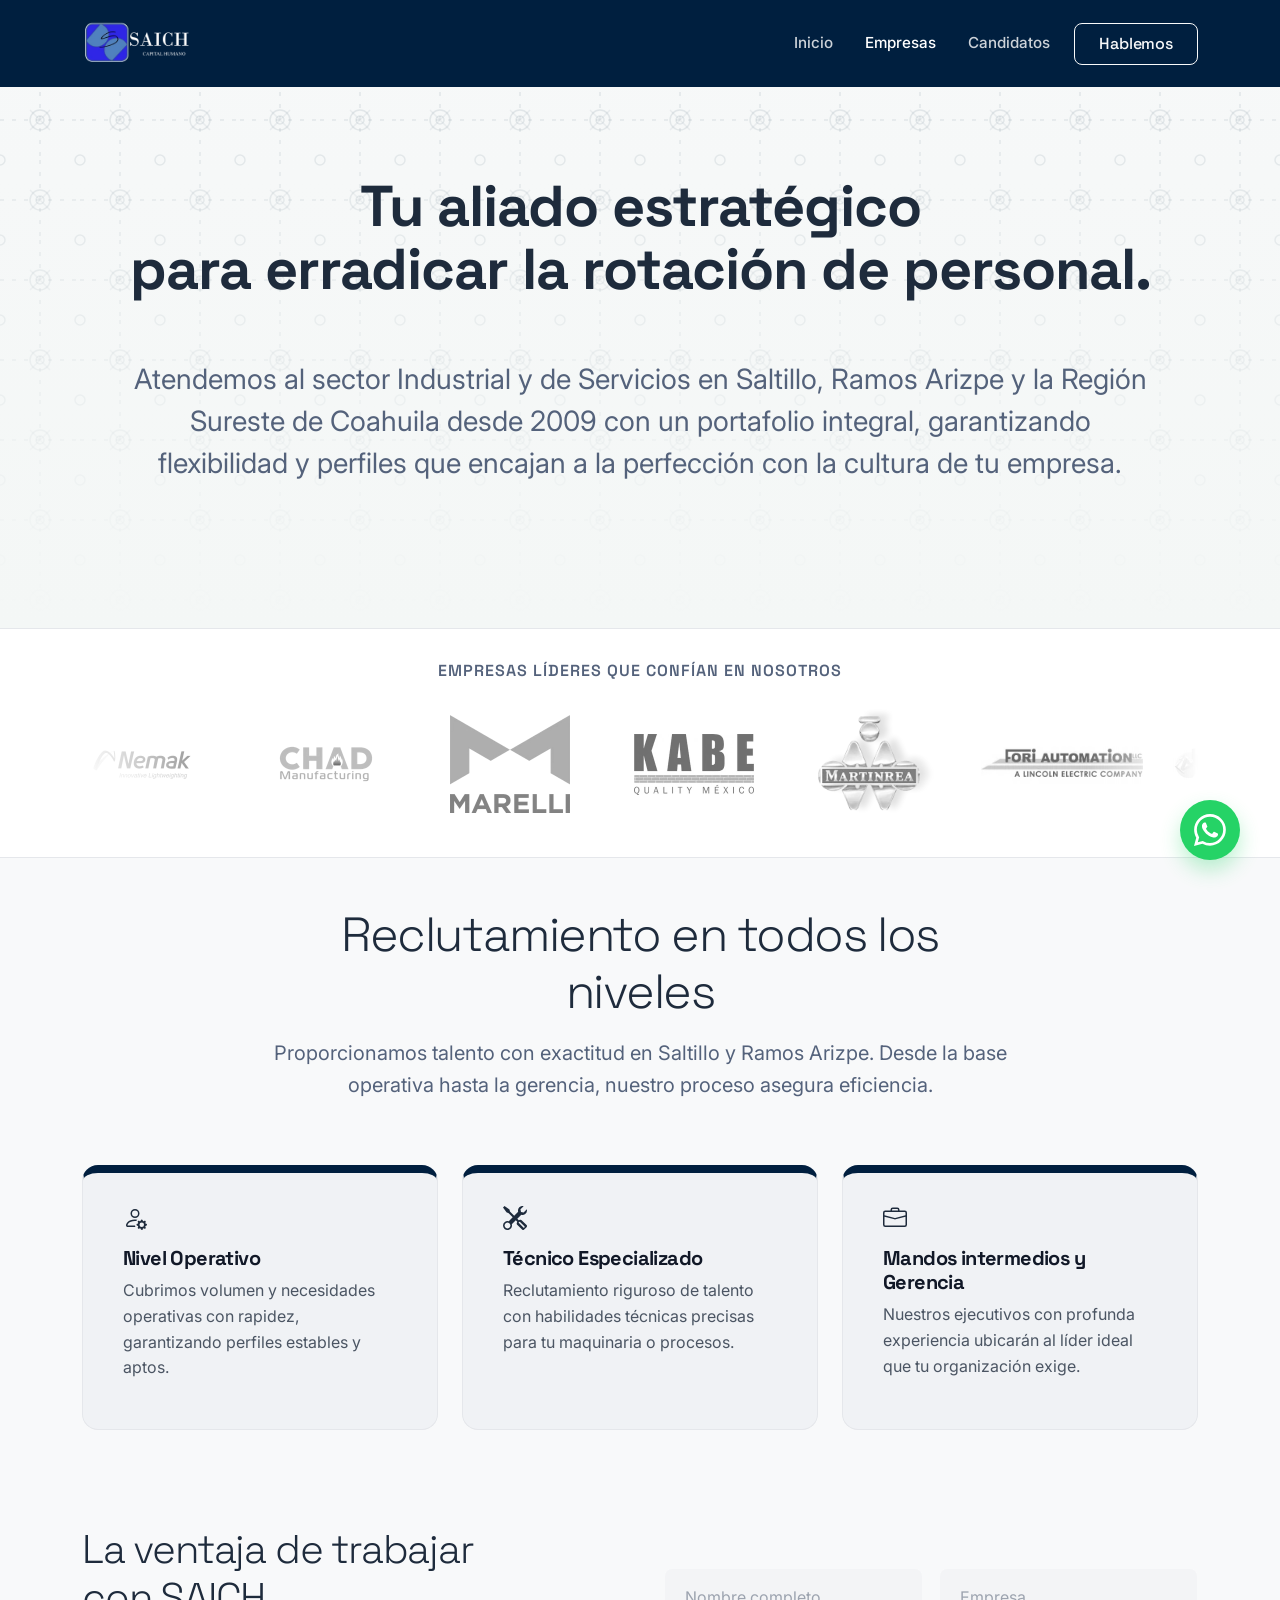
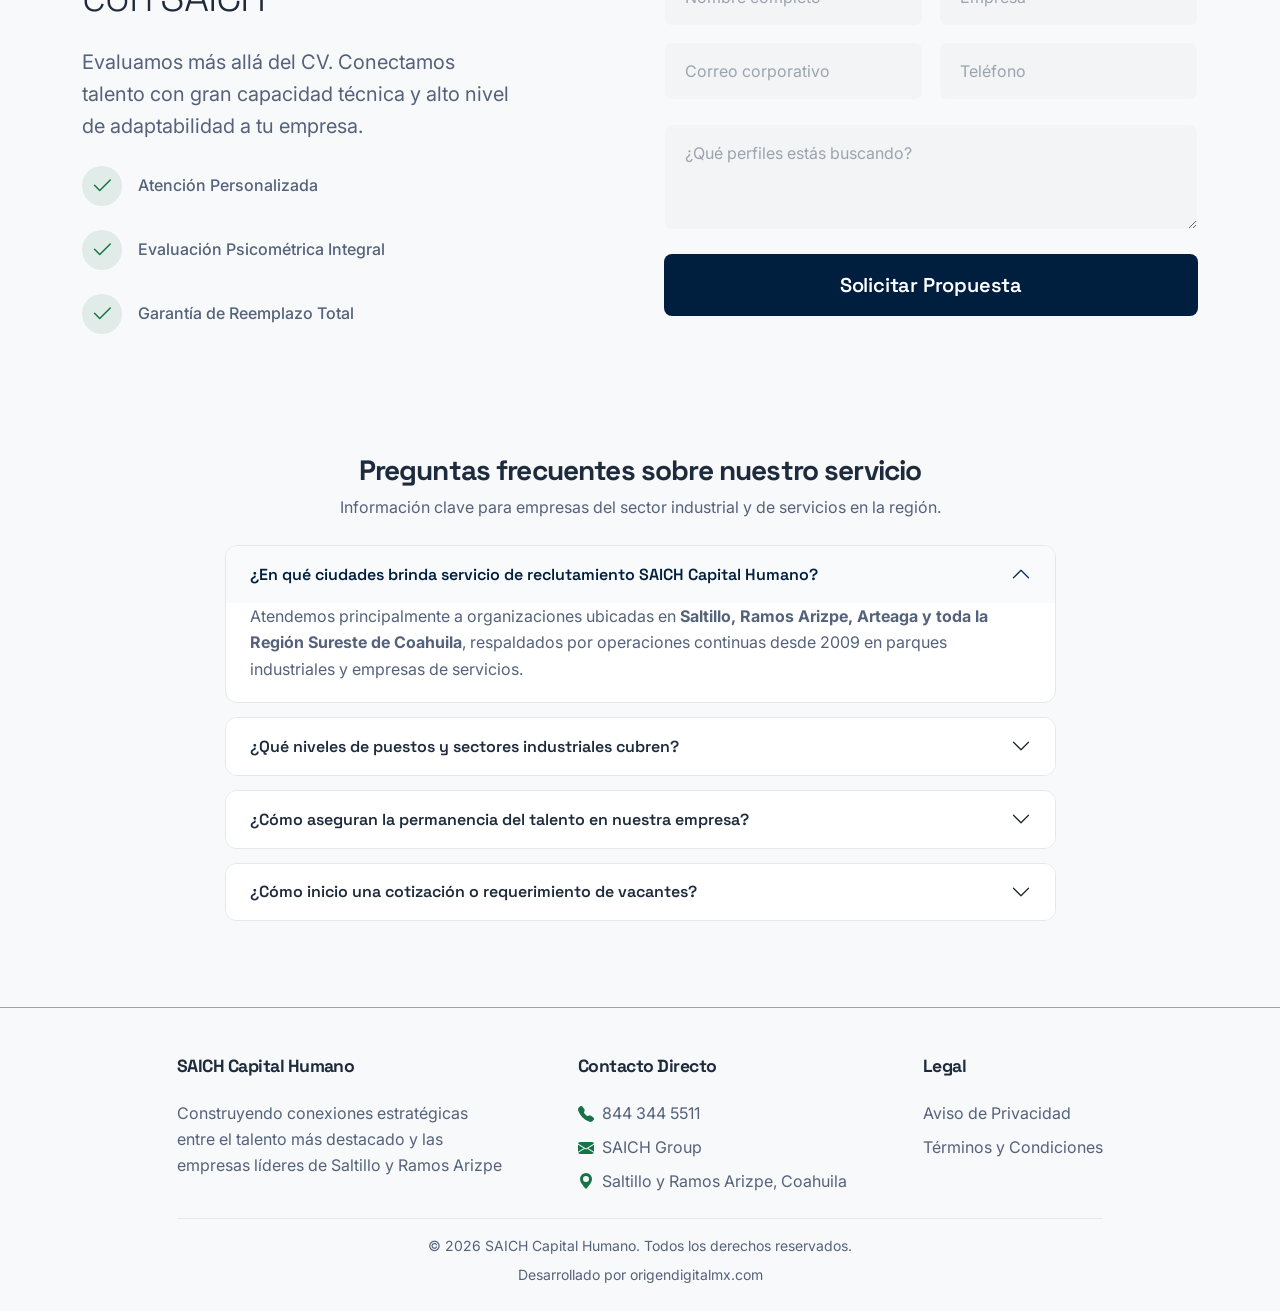
==== commit 79e7b2d0: "fix(ui): alinear y balancear columnas del footer con el layout principal" ====
--- a/empresas.html
+++ b/empresas.html
@@ -399,47 +399,47 @@
     <!-- Footer Clean -->
     <footer class="footer-clean">
         <div class="container">
-            <div class="row">
-                <div class="col-md-4 mb-4">
-                    <h2 class="footer-heading fw-bold">SAICH Capital Humano</h2>
-                    <p class="pe-md-4">Construyendo conexiones estratégicas<br>entre el talento más destacado<br>y las empresas líderes de Saltillo y Ramos Arizpe</p>
-                </div>
-                <div class="col-md-4 mb-4 d-flex justify-content-md-center">
-                    <div>
-                        <h2 class="footer-heading fw-bold">Contacto Directo</h2>
-                        <p class="mb-2 d-flex align-items-center">
-                            <svg xmlns="http://www.w3.org/2000/svg" width="16" height="16" fill="currentColor" class="me-2 flex-shrink-0" style="color: var(--accent-color);" viewBox="0 0 16 16" aria-hidden="true">
-                                <path fill-rule="evenodd" d="M1.885.511a1.745 1.745 0 0 1 2.61.163L6.29 2.98c.329.423.445.974.315 1.494l-.547 2.19a.68.68 0 0 0 .178.643l2.457 2.457a.68.68 0 0 0 .644.178l2.189-.547a1.75 1.75 0 0 1 1.494.315l2.306 1.794c.829.645.905 1.87.163 2.611l-1.034 1.034c-.74.74-1.846 1.065-2.877.702a18.6 18.6 0 0 1-7.01-4.42 18.6 18.6 0 0 1-4.42-7.009c-.362-1.03-.037-2.137.703-2.877z"/>
-                            </svg>
-                            <a href="tel:+528443445511">844 344 5511</a>
-                        </p>
-                        <p class="mb-2 d-flex align-items-center">
-                            <svg xmlns="http://www.w3.org/2000/svg" width="16" height="16" fill="currentColor" class="me-2 flex-shrink-0" style="color: var(--accent-color);" viewBox="0 0 16 16" aria-hidden="true">
-                                <path d="M.05 3.555A2 2 0 0 1 2 2h12a2 2 0 0 1 1.95 1.555L8 8.414zM0 4.697v7.104l5.803-3.558zM6.761 8.83l-6.57 4.027A2 2 0 0 0 2 14h12a2 2 0 0 0 1.808-1.144l-6.57-4.027L8 9.586zm3.436-.586L16 11.801V4.697z"/>
-                            </svg>
-                            <a href="mailto:saich.group@gmail.com">SAICH Group</a>
-                        </p>
-                        <p class="mb-0 d-flex align-items-center">
-                            <svg xmlns="http://www.w3.org/2000/svg" width="16" height="16" fill="currentColor" class="me-2 flex-shrink-0" style="color: var(--accent-color);" viewBox="0 0 16 16" aria-hidden="true">
-                                <path d="M8 16s6-5.686 6-10A6 6 0 0 0 2 6c0 4.314 6 10 6 10m0-7a3 3 0 1 1 0-6 3 3 0 0 1 0 6"/>
-                            </svg>
-                            <span>Saltillo y Ramos Arizpe, Coahuila</span>
-                        </p>
-                    </div>
-                </div>
-                <div class="col-md-4 mb-4 d-flex justify-content-md-end">
-                    <div>
-                        <h2 class="footer-heading fw-bold">Legal</h2>
-                        <ul class="list-unstyled">
-                            <li class="mb-3"><a href="/docs/aviso-privacidad.pdf" target="_blank" rel="noopener noreferrer">Aviso de Privacidad</a></li>
-                            <li class="mb-3"><a href="/docs/terminos-condiciones.pdf" target="_blank" rel="noopener noreferrer">Términos y Condiciones</a></li>
-                        </ul>
-                    </div>
-                </div>
-            </div>
-            <div class="text-center mt-4 pt-3 border-top" style="border-color: var(--border-color) !important;">
-                <small class="d-block mb-1">&copy; 2026 SAICH Capital Humano. Todos los derechos reservados.</small>
-                <small class="text-muted">Desarrollado por <a href="https://origendigitalmx.com" target="_blank" rel="noopener noreferrer" class="text-decoration-none">origendigitalmx.com</a></small>
+            <div class="row justify-content-center">
+                <div class="col-lg-10">
+                    <div class="d-flex flex-column flex-md-row justify-content-between gap-4 mb-4">
+                        <div>
+                            <h2 class="footer-heading fw-bold">SAICH Capital Humano</h2>
+                            <p class="mb-0">Construyendo conexiones estratégicas<br>entre el talento más destacado y las<br>empresas líderes de Saltillo y Ramos Arizpe</p>
+                        </div>
+                        <div>
+                            <h2 class="footer-heading fw-bold">Contacto Directo</h2>
+                            <p class="mb-2 d-flex align-items-center">
+                                <svg xmlns="http://www.w3.org/2000/svg" width="16" height="16" fill="currentColor" class="me-2 flex-shrink-0" style="color: var(--accent-color);" viewBox="0 0 16 16" aria-hidden="true">
+                                    <path fill-rule="evenodd" d="M1.885.511a1.745 1.745 0 0 1 2.61.163L6.29 2.98c.329.423.445.974.315 1.494l-.547 2.19a.68.68 0 0 0 .178.643l2.457 2.457a.68.68 0 0 0 .644.178l2.189-.547a1.75 1.75 0 0 1 1.494.315l2.306 1.794c.829.645.905 1.87.163 2.611l-1.034 1.034c-.74.74-1.846 1.065-2.877.702a18.6 18.6 0 0 1-7.01-4.42 18.6 18.6 0 0 1-4.42-7.009c-.362-1.03-.037-2.137.703-2.877z"/>
+                                </svg>
+                                <a href="tel:+528443445511">844 344 5511</a>
+                            </p>
+                            <p class="mb-2 d-flex align-items-center">
+                                <svg xmlns="http://www.w3.org/2000/svg" width="16" height="16" fill="currentColor" class="me-2 flex-shrink-0" style="color: var(--accent-color);" viewBox="0 0 16 16" aria-hidden="true">
+                                    <path d="M.05 3.555A2 2 0 0 1 2 2h12a2 2 0 0 1 1.95 1.555L8 8.414zM0 4.697v7.104l5.803-3.558zM6.761 8.83l-6.57 4.027A2 2 0 0 0 2 14h12a2 2 0 0 0 1.808-1.144l-6.57-4.027L8 9.586zm3.436-.586L16 11.801V4.697z"/>
+                                </svg>
+                                <a href="mailto:saich.group@gmail.com">SAICH Group</a>
+                            </p>
+                            <p class="mb-0 d-flex align-items-center">
+                                <svg xmlns="http://www.w3.org/2000/svg" width="16" height="16" fill="currentColor" class="me-2 flex-shrink-0" style="color: var(--accent-color);" viewBox="0 0 16 16" aria-hidden="true">
+                                    <path d="M8 16s6-5.686 6-10A6 6 0 0 0 2 6c0 4.314 6 10 6 10m0-7a3 3 0 1 1 0-6 3 3 0 0 1 0 6"/>
+                                </svg>
+                                <span>Saltillo y Ramos Arizpe, Coahuila</span>
+                            </p>
+                        </div>
+                        <div>
+                            <h2 class="footer-heading fw-bold">Legal</h2>
+                            <ul class="list-unstyled mb-0">
+                                <li class="mb-2"><a href="/docs/aviso-privacidad.pdf" target="_blank" rel="noopener noreferrer">Aviso de Privacidad</a></li>
+                                <li><a href="/docs/terminos-condiciones.pdf" target="_blank" rel="noopener noreferrer">Términos y Condiciones</a></li>
+                            </ul>
+                        </div>
+                    </div>
+                    <div class="text-center mt-4 pt-3 border-top" style="border-color: var(--border-color) !important;">
+                        <small class="d-block mb-1">&copy; 2026 SAICH Capital Humano. Todos los derechos reservados.</small>
+                        <small class="text-muted">Desarrollado por <a href="https://origendigitalmx.com" target="_blank" rel="noopener noreferrer" class="text-decoration-none">origendigitalmx.com</a></small>
+                    </div>
+                </div>
             </div>
         </div>
     </footer>
--- a/css/styles.css
+++ b/css/styles.css
@@ -370,6 +370,10 @@
     padding-top: 0.5rem !important;
     padding-bottom: 0.5rem !important;
   }
+
+  .footer-clean .footer-heading {
+    margin-bottom: 0.75rem;
+  }
   
   /* SVG Shapes mobile */
   .shape-1 { width: 150px; }
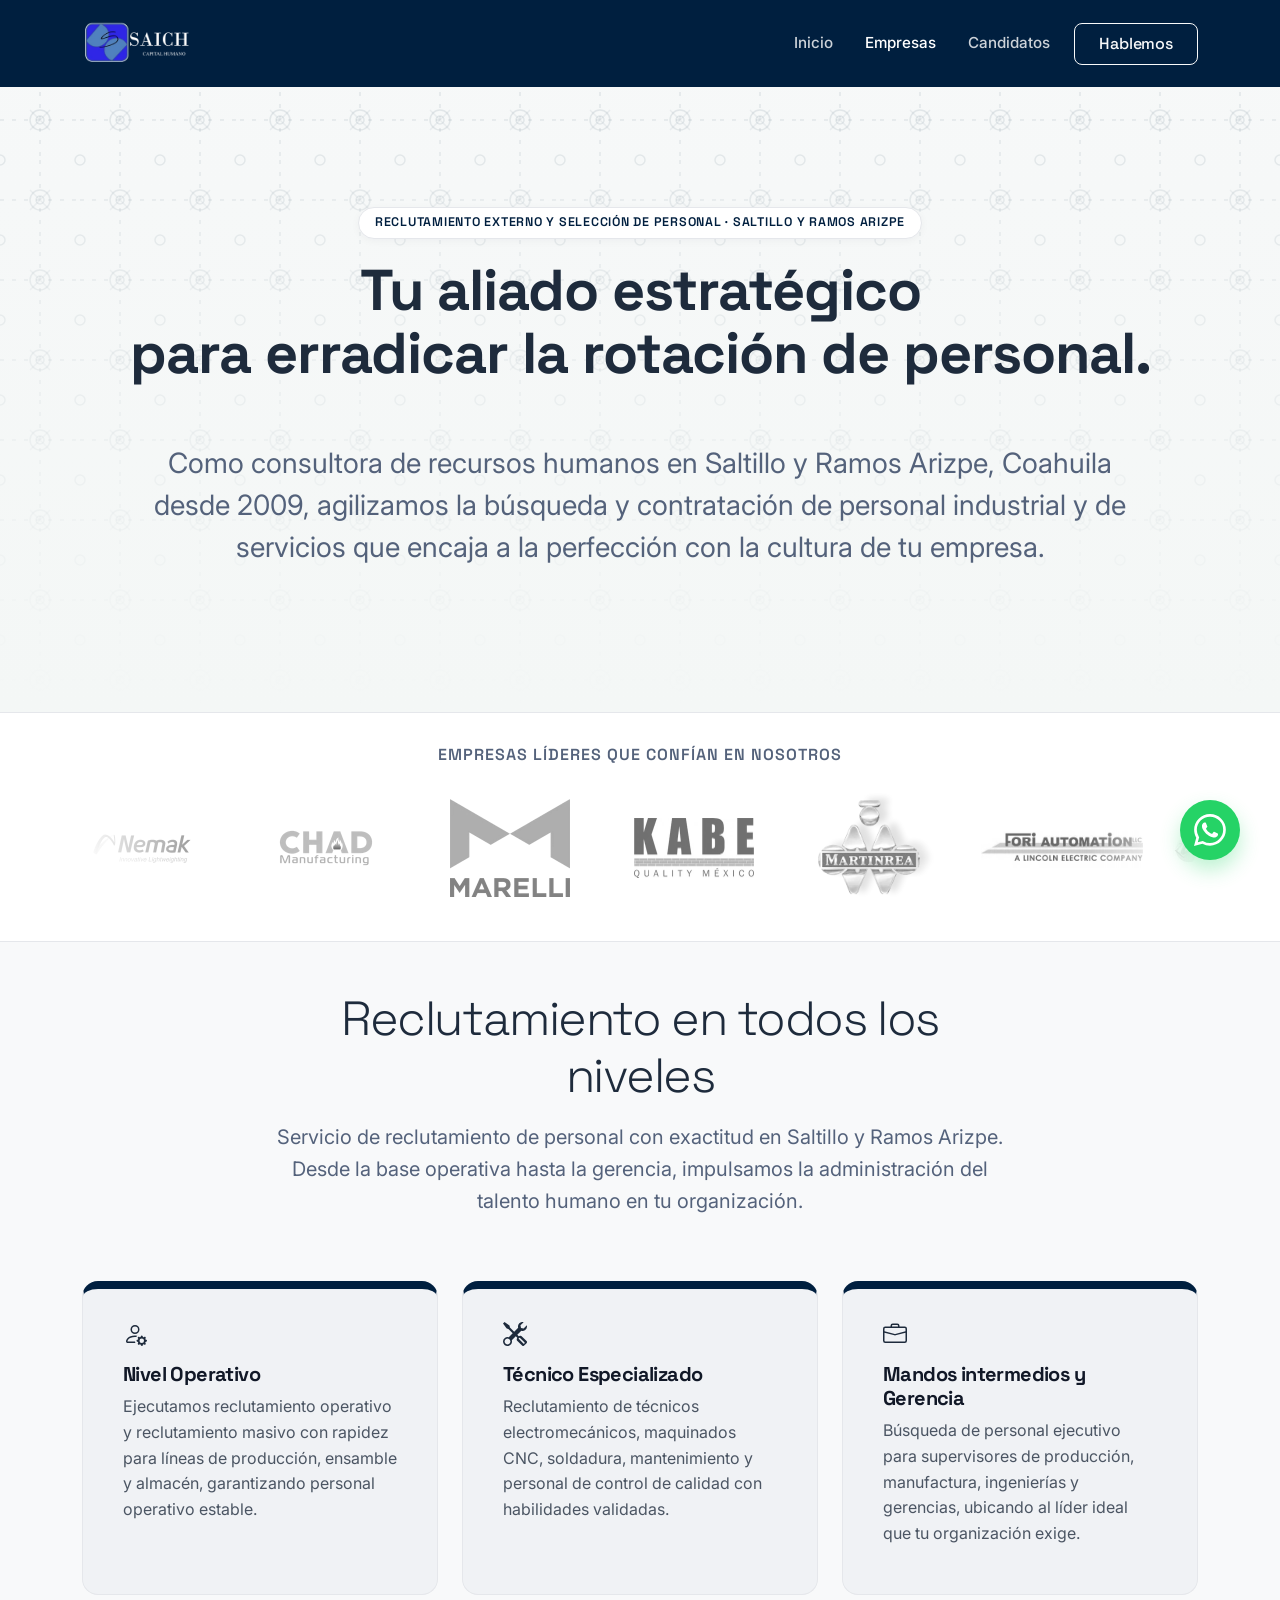
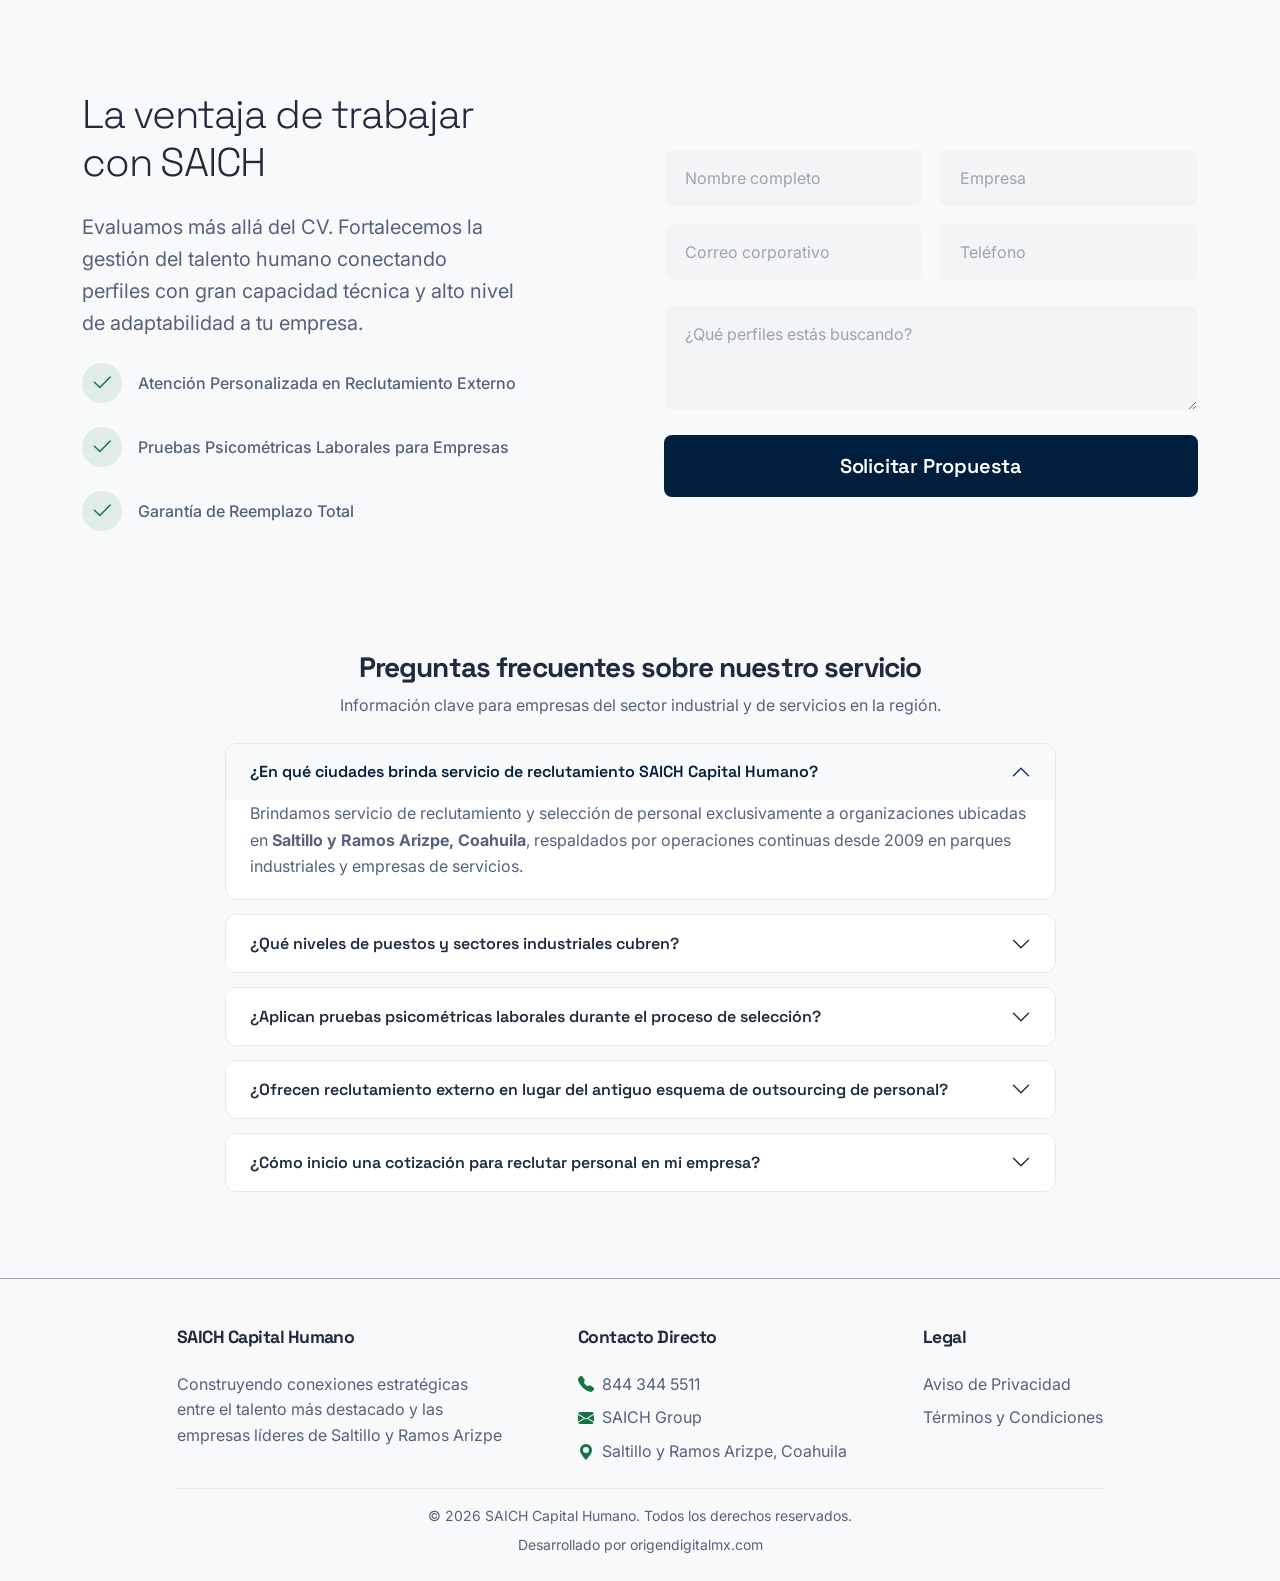
==== commit 280736f7: "feat(seo): integrar keywords validadas de Google y acotar cobertura a Saltillo y Ramos Arizpe" ====
--- a/empresas.html
+++ b/empresas.html
@@ -3,10 +3,18 @@
 <head>
     <meta charset="UTF-8">
     <meta name="viewport" content="width=device-width, initial-scale=1.0">
-    <!-- Google Search Console: pegar aquí <meta name="google-site-verification" content="CODIGO"> cuando esté listo -->
-
-    <title>Reclutamiento Industrial para Empresas en Saltillo | SAICH RH</title>
-    <meta name="description" content="Soluciones de reclutamiento especializado en Saltillo y Ramos Arizpe: personal operativo, técnicos CNC, mandos medios y gerencias con garantía de reemplazo.">
+    <!-- Google tag (gtag.js) -->
+    <script async src="https://www.googletagmanager.com/gtm.js?id=GTM-PH6ST5NK"></script>
+    <script>
+      window.dataLayer = window.dataLayer || [];
+      function gtag(){dataLayer.push(arguments);}
+      gtag('js', new Date());
+    </script>
+    <!-- Google Search Console: pegar aquí <meta name="google-site-verification" content="CODIGO"> si se requiere -->
+
+    <title>Empresas de Reclutamiento de Personal en Saltillo | SAICH RH</title>
+    <meta name="description" content="Servicio de reclutamiento y selección de personal en Saltillo y Ramos Arizpe: reclutamiento operativo masivo, técnicos, gerencias y pruebas psicométricas.">
+    <meta name="keywords" content="empresas de reclutamiento de personal, reclutamiento de personal Saltillo, selección de personal Saltillo, reclutamiento operativo, reclutamiento masivo, reclutamiento de técnicos, pruebas psicométricas laborales, evaluaciones psicométricas, pruebas psicométricas para empresas, reclutamiento externo, consultora de recursos humanos, gestión de talento humano">
     <meta name="geo.region" content="MX-COA">
     <meta name="geo.placename" content="Saltillo, Ramos Arizpe, Coahuila">
     <link rel="canonical" href="https://www.saichrh.com/empresas">
@@ -60,36 +68,42 @@
           },
           "areaServed": [
             { "@type": "City", "name": "Saltillo" },
-            { "@type": "City", "name": "Ramos Arizpe" },
-            { "@type": "City", "name": "Arteaga" },
-            { "@type": "AdministrativeArea", "name": "Coahuila" }
+            { "@type": "City", "name": "Ramos Arizpe" }
           ],
           "hasOfferCatalog": {
             "@type": "OfferCatalog",
-            "name": "Servicios de Reclutamiento y Selección de Personal",
+            "name": "Servicios de Reclutamiento, Selección y Psicometría Laboral",
             "itemListElement": [
               {
                 "@type": "Offer",
                 "itemOffered": {
                   "@type": "Service",
-                  "name": "Reclutamiento Nivel Operativo",
-                  "description": "Cobertura ágil de volumen y posiciones operativas para plantas industriales y empresas de servicios en Saltillo y Ramos Arizpe."
+                  "name": "Reclutamiento Operativo y Masivo",
+                  "description": "Cobertura ágil de personal operativo y reclutamiento masivo para líneas de producción, plantas industriales y empresas de servicios en Saltillo y Ramos Arizpe."
                 }
               },
               {
                 "@type": "Offer",
                 "itemOffered": {
                   "@type": "Service",
-                  "name": "Reclutamiento Técnico Especializado",
-                  "description": "Selección rigurosa de técnicos en CNC, maquinados, soldadura, automatización y mantenimiento industrial."
+                  "name": "Reclutamiento de Técnicos Especializados",
+                  "description": "Selección rigurosa de técnicos electromecánicos, CNC, maquinados, soldadura, automatización, mantenimiento y personal de control de calidad."
                 }
               },
               {
                 "@type": "Offer",
                 "itemOffered": {
                   "@type": "Service",
-                  "name": "Reclutamiento de Mandos Intermedios y Gerencia",
-                  "description": "Búsqueda ejecutiva de supervisores, coordinadores, jefaturas e ingenierías con evaluación psicométrica integral."
+                  "name": "Búsqueda de Mandos Intermedios y Gerencia",
+                  "description": "Reclutamiento externo de supervisores de producción, manufactura, ingenierías y gerencias para contratación directa."
+                }
+              },
+              {
+                "@type": "Offer",
+                "itemOffered": {
+                  "@type": "Service",
+                  "name": "Pruebas Psicométricas Laborales para Empresas",
+                  "description": "Aplicación e interpretación de evaluaciones psicométricas y examen psicométrico laboral orientados a reducir la rotación de personal."
                 }
               }
             ]
@@ -110,7 +124,7 @@
               "name": "¿En qué ciudades brinda servicio de reclutamiento SAICH Capital Humano?",
               "acceptedAnswer": {
                 "@type": "Answer",
-                "text": "Atendemos principalmente a empresas ubicadas en Saltillo, Ramos Arizpe, Arteaga y toda la Región Sureste de Coahuila, con experiencia continua desde 2009 en los sectores industrial y de servicios."
+                "text": "Brindamos servicio de reclutamiento y selección de personal exclusivamente a empresas ubicadas en Saltillo y Ramos Arizpe, Coahuila, con experiencia continua desde 2009 en los sectores industrial y de servicios."
               }
             },
             {
@@ -118,20 +132,28 @@
               "name": "¿Qué niveles de puestos y sectores recluta SAICH?",
               "acceptedAnswer": {
                 "@type": "Answer",
-                "text": "Cubrimos desde personal operativo en volumen y técnicos especializados (CNC, maquinados, soldadura, mantenimiento y automatización) hasta supervisores de manufactura, mandos intermedios y posiciones gerenciales para industrias automotriz, fundición, metalmecánica y servicios."
+                "text": "Cubrimos desde reclutamiento masivo de personal operativo (operadores de producción y generales) y reclutamiento de técnicos (CNC, maquinados, soldadura, electromecánicos y control de calidad) hasta supervisores de producción, manufactura, mandos intermedios y posiciones gerenciales para industrias automotriz, fundición, automatización, metalmecánica y servicios."
               }
             },
             {
               "@type": "Question",
-              "name": "¿Qué incluye el proceso de selección para reducir la rotación de personal?",
+              "name": "¿Aplican pruebas psicométricas laborales durante el proceso de selección?",
               "acceptedAnswer": {
                 "@type": "Answer",
-                "text": "Nuestro proceso integra entrevistas por competencias, validación de referencias, evaluación psicométrica integral alineada a la cultura de cada planta y garantía de reemplazo total."
+                "text": "Sí. Nuestro proceso integra entrevistas por competencias, validación de referencias, evaluaciones psicométricas y examen psicométrico laboral alineados a la cultura de cada planta, respaldados con garantía de reemplazo total."
               }
             },
             {
               "@type": "Question",
-              "name": "¿Cómo puede una empresa solicitar una propuesta de reclutamiento?",
+              "name": "¿Ofrecen reclutamiento externo en lugar del antiguo esquema de outsourcing de personal?",
+              "acceptedAnswer": {
+                "@type": "Answer",
+                "text": "Sí. En total apego a la legislación laboral vigente en México, a diferencia del antiguo esquema de outsourcing de personal o subcontratación de nómina, brindamos reclutamiento externo y consultoría de recursos humanos para que tu empresa realice la contratación directa del talento seleccionado."
+              }
+            },
+            {
+              "@type": "Question",
+              "name": "¿Cómo puede una empresa solicitar una propuesta para reclutar personal?",
               "acceptedAnswer": {
                 "@type": "Answer",
                 "text": "Toda atención empresarial se inicia directamente a través del formulario en saichrh.com/empresas, vía WhatsApp o llamada al 844 344 5511, o al correo saich.group@gmail.com."
@@ -192,8 +214,11 @@
             <div class="container">
                 <div class="row justify-content-center">
                     <div class="col-12 col-lg-11">
-                        <h1 class="mb-5 pb-2 fw-bold text-dark" style="font-size: clamp(2rem, 4.5vw, 4rem); letter-spacing: -1px;">Tu aliado estratégico<br>para erradicar la rotación de personal.</h1>
-                        <p class="h3 text-muted fw-normal mb-5 lh-base">Atendemos al sector Industrial y de Servicios en Saltillo, Ramos Arizpe y la Región Sureste de Coahuila desde 2009 con un portafolio integral, garantizando flexibilidad y perfiles que encajan a la perfección con la cultura de tu empresa.</p>
+                        <h1 class="mb-5 pb-2 fw-bold text-dark" style="font-size: clamp(2rem, 4.5vw, 4rem); letter-spacing: -1px;">
+                            <span class="eyebrow-pill">Reclutamiento Externo y Selección de Personal · Saltillo y Ramos Arizpe</span><br>
+                            Tu aliado estratégico<br>para erradicar la rotación de personal.
+                        </h1>
+                        <p class="h3 text-muted fw-normal mb-5 lh-base">Como consultora de recursos humanos en Saltillo y Ramos Arizpe, Coahuila desde 2009, agilizamos la búsqueda y contratación de personal industrial y de servicios que encaja a la perfección con la cultura de tu empresa.</p>
                     </div>
                 </div>
             </div>
@@ -205,14 +230,14 @@
                 <h2 class="h6 text-muted fw-semibold mb-4 text-uppercase" style="letter-spacing: 1px;">Empresas líderes que confían en nosotros</h2>
                 <div class="carousel-container">
                     <div class="carousel-track">
-                        <img src="/img/clients/selected/nemak.webp" width="120" height="50" alt="Nemak" class="client-logo-clean img-fluid">
-                        <img src="/img/clients/selected/chad.webp" width="120" height="120" alt="CHAD Manufacturing" class="client-logo-clean img-fluid">
-                        <img src="/img/clients/selected/marelli.webp" width="120" height="98" alt="Marelli" class="client-logo-clean img-fluid">
-                        <img src="/img/clients/selected/kabe.webp" width="120" height="60" alt="Kabe" class="client-logo-clean img-fluid">
-                        <img src="/img/clients/selected/martinrea.webp" width="120" height="121" alt="Martinrea" class="client-logo-clean img-fluid">
-                        <img src="/img/clients/selected/fori.webp" width="120" height="120" alt="Fori Automation" class="client-logo-clean img-fluid" style="transform: scale(1.35);">
-                        <img src="/img/clients/selected/fundicion.webp" width="120" height="24" alt="Fundición JV" class="client-logo-clean img-fluid" style="transform: scale(1.35);">
-                        <img src="/img/clients/selected/motus-2026.webp" width="120" height="54" alt="Motus Integrated Technologies" class="client-logo-clean img-fluid" style="transform: scale(1.15) translateY(10px);">
+                        <img src="/img/clients/selected/nemak.webp" width="120" height="50" alt="Nemak — Sector automotriz y fundición" class="client-logo-clean img-fluid">
+                        <img src="/img/clients/selected/chad.webp" width="120" height="120" alt="CHAD Manufacturing — Manufactura industrial" class="client-logo-clean img-fluid">
+                        <img src="/img/clients/selected/marelli.webp" width="120" height="98" alt="Marelli — Industria automotriz" class="client-logo-clean img-fluid">
+                        <img src="/img/clients/selected/kabe.webp" width="120" height="60" alt="Kabe — Calidad industrial en México" class="client-logo-clean img-fluid">
+                        <img src="/img/clients/selected/martinrea.webp" width="120" height="121" alt="Martinrea — Sector automotriz y metalmecánico" class="client-logo-clean img-fluid">
+                        <img src="/img/clients/selected/fori.webp" width="120" height="120" alt="Fori Automation — Automatización industrial" class="client-logo-clean img-fluid" style="transform: scale(1.35);">
+                        <img src="/img/clients/selected/fundicion.webp" width="120" height="24" alt="Fundición JV — Industria de fundición" class="client-logo-clean img-fluid" style="transform: scale(1.35);">
+                        <img src="/img/clients/selected/motus-2026.webp" width="120" height="54" alt="Motus Integrated Technologies — Manufactura automotriz" class="client-logo-clean img-fluid" style="transform: scale(1.15) translateY(10px);">
                         
                         <!-- Duplicado decorativo para efecto infinito -->
                         <img src="/img/clients/selected/nemak.webp" width="120" height="50" alt="" aria-hidden="true" loading="lazy" class="client-logo-clean img-fluid">
@@ -234,7 +259,7 @@
                 <div class="row justify-content-center mb-5 text-center">
                     <div class="col-lg-8">
                         <h2 class="display-5 mb-3">Reclutamiento en todos los niveles</h2>
-                        <p class="text-muted fs-5">Proporcionamos talento con exactitud en Saltillo y Ramos Arizpe. Desde la base operativa hasta la gerencia, nuestro proceso asegura eficiencia.</p>
+                        <p class="text-muted fs-5">Servicio de reclutamiento de personal con exactitud en Saltillo y Ramos Arizpe. Desde la base operativa hasta la gerencia, impulsamos la administración del talento humano en tu organización.</p>
                     </div>
                 </div>
                 <div class="row g-4">
@@ -246,7 +271,7 @@
                                 </svg>
                             </div>
                             <h3 class="h5 fw-bold mb-2">Nivel Operativo</h3>
-                            <p class="text-muted">Cubrimos volumen y necesidades operativas con rapidez, garantizando perfiles estables y aptos.</p>
+                            <p class="text-muted">Ejecutamos reclutamiento operativo y reclutamiento masivo con rapidez para líneas de producción, ensamble y almacén, garantizando personal operativo estable.</p>
                         </div>
                     </div>
                     <div class="col-md-4">
@@ -257,7 +282,7 @@
                                 </svg>
                             </div>
                             <h3 class="h5 fw-bold mb-2">Técnico Especializado</h3>
-                            <p class="text-muted">Reclutamiento riguroso de talento con habilidades técnicas precisas para tu maquinaria o procesos.</p>
+                            <p class="text-muted">Reclutamiento de técnicos electromecánicos, maquinados CNC, soldadura, mantenimiento y personal de control de calidad con habilidades validadas.</p>
                         </div>
                     </div>
                     <div class="col-md-4">
@@ -268,7 +293,7 @@
                                 </svg>
                             </div>
                             <h3 class="h5 fw-bold mb-2">Mandos intermedios y Gerencia</h3>
-                            <p class="text-muted">Nuestros ejecutivos con profunda experiencia ubicarán al líder ideal que tu organización exige.</p>
+                            <p class="text-muted">Búsqueda de personal ejecutivo para supervisores de producción, manufactura, ingenierías y gerencias, ubicando al líder ideal que tu organización exige.</p>
                         </div>
                     </div>
                 </div>
@@ -281,19 +306,19 @@
                 <div class="row align-items-center g-5">
                     <div class="col-lg-5">
                         <h2 class="display-6 mb-4">La ventaja de trabajar con SAICH</h2>
-                        <p class="text-muted fs-5 mb-4">Evaluamos más allá del CV. Conectamos talento con gran capacidad técnica y alto nivel de adaptabilidad a tu empresa.</p>
+                        <p class="text-muted fs-5 mb-4">Evaluamos más allá del CV. Fortalecemos la gestión del talento humano conectando perfiles con gran capacidad técnica y alto nivel de adaptabilidad a tu empresa.</p>
                         
                         <div class="d-flex align-items-center mb-4">
                             <div class="icon-wrapper-clean d-flex align-items-center justify-content-center flex-shrink-0" style="width:40px; height:40px; border-radius: 50%; margin-bottom:0; background:rgba(21,115,71,0.1); color:var(--accent-color);">
                                 <svg xmlns="http://www.w3.org/2000/svg" width="24" height="24" fill="currentColor" viewBox="0 0 16 16" aria-hidden="true"><path d="M13.854 3.646a.5.5 0 0 1 0 .708l-7 7a.5.5 0 0 1-.708 0l-3.5-3.5a.5.5 0 1 1 .708-.708L6.5 10.293l6.646-6.647a.5.5 0 0 1 .708 0z"/></svg>
                             </div>
-                            <span class="ms-3 fw-medium text-muted">Atención Personalizada</span>
+                            <span class="ms-3 fw-medium text-muted">Atención Personalizada en Reclutamiento Externo</span>
                         </div>
                         <div class="d-flex align-items-center mb-4">
                             <div class="icon-wrapper-clean d-flex align-items-center justify-content-center flex-shrink-0" style="width:40px; height:40px; border-radius: 50%; margin-bottom:0; background:rgba(21,115,71,0.1); color:var(--accent-color);">
                                 <svg xmlns="http://www.w3.org/2000/svg" width="24" height="24" fill="currentColor" viewBox="0 0 16 16" aria-hidden="true"><path d="M13.854 3.646a.5.5 0 0 1 0 .708l-7 7a.5.5 0 0 1-.708 0l-3.5-3.5a.5.5 0 1 1 .708-.708L6.5 10.293l6.646-6.647a.5.5 0 0 1 .708 0z"/></svg>
                             </div>
-                            <span class="ms-3 fw-medium text-muted">Evaluación Psicométrica Integral</span>
+                            <span class="ms-3 fw-medium text-muted">Pruebas Psicométricas Laborales para Empresas</span>
                         </div>
                         <div class="d-flex align-items-center mb-4">
                             <div class="icon-wrapper-clean d-flex align-items-center justify-content-center flex-shrink-0" style="width:40px; height:40px; border-radius: 50%; margin-bottom:0; background:rgba(21,115,71,0.1); color:var(--accent-color);">
@@ -349,7 +374,7 @@
                                 </h3>
                                 <div id="faqCollapseOne" class="accordion-collapse collapse show" aria-labelledby="faqHeadingOne" data-bs-parent="#faqEmpresas">
                                     <div class="accordion-body">
-                                        Atendemos principalmente a organizaciones ubicadas en <strong>Saltillo, Ramos Arizpe, Arteaga y toda la Región Sureste de Coahuila</strong>, respaldados por operaciones continuas desde 2009 en parques industriales y empresas de servicios.
+                                        Brindamos servicio de reclutamiento y selección de personal exclusivamente a organizaciones ubicadas en <strong>Saltillo y Ramos Arizpe, Coahuila</strong>, respaldados por operaciones continuas desde 2009 en parques industriales y empresas de servicios.
                                     </div>
                                 </div>
                             </div>
@@ -361,26 +386,38 @@
                                 </h3>
                                 <div id="faqCollapseTwo" class="accordion-collapse collapse" aria-labelledby="faqHeadingTwo" data-bs-parent="#faqEmpresas">
                                     <div class="accordion-body">
-                                        Reclutamos desde personal operativo en volumen y técnicos especializados (CNC, maquinados, soldadura, mantenimiento y automatización) hasta supervisores de manufactura, mandos intermedios y gerencias para los giros automotriz, fundición, metalmecánico y servicios.
+                                        Cubrimos desde <strong>reclutamiento masivo de personal operativo</strong> (operadores de producción y generales) y <strong>reclutamiento de técnicos</strong> (CNC, maquinados, soldadura, electromecánicos y control de calidad) hasta supervisores de producción, manufactura, mandos intermedios y gerencias para los giros automotriz, fundición, automatización, metalmecánico y servicios.
                                     </div>
                                 </div>
                             </div>
                             <div class="accordion-item">
                                 <h3 class="accordion-header" id="faqHeadingThree">
                                     <button class="accordion-button collapsed" type="button" data-bs-toggle="collapse" data-bs-target="#faqCollapseThree" aria-expanded="false" aria-controls="faqCollapseThree">
-                                        ¿Cómo aseguran la permanencia del talento en nuestra empresa?
+                                        ¿Aplican pruebas psicométricas laborales durante el proceso de selección?
                                     </button>
                                 </h3>
                                 <div id="faqCollapseThree" class="accordion-collapse collapse" aria-labelledby="faqHeadingThree" data-bs-parent="#faqEmpresas">
                                     <div class="accordion-body">
-                                        Nuestro proceso combina entrevistas profundas por competencias, validación laboral, <strong>evaluación psicométrica integral</strong> alineada a la cultura de tu planta y respaldo mediante <strong>garantía de reemplazo total</strong>.
+                                        Sí. Nuestro proceso combina entrevistas profundas por competencias, validación laboral, <strong>evaluaciones psicométricas</strong> y <strong>examen psicométrico laboral</strong> alineados a la cultura de tu planta, respaldados mediante <strong>garantía de reemplazo total</strong>.
+                                    </div>
+                                </div>
+                            </div>
+                            <div class="accordion-item">
+                                <h3 class="accordion-header" id="faqHeadingOutsourcing">
+                                    <button class="accordion-button collapsed" type="button" data-bs-toggle="collapse" data-bs-target="#faqCollapseOutsourcing" aria-expanded="false" aria-controls="faqCollapseOutsourcing">
+                                        ¿Ofrecen reclutamiento externo en lugar del antiguo esquema de outsourcing de personal?
+                                    </button>
+                                </h3>
+                                <div id="faqCollapseOutsourcing" class="accordion-collapse collapse" aria-labelledby="faqHeadingOutsourcing" data-bs-parent="#faqEmpresas">
+                                    <div class="accordion-body">
+                                        Sí. En apego total a la legislación laboral vigente en México, a diferencia del antiguo esquema de outsourcing de personal o subcontratación de nómina, brindamos <strong>reclutamiento externo</strong> y <strong>consultoría de recursos humanos</strong> para que tu empresa realice la contratación directa del talento seleccionado, fortaleciendo tu administración de recursos humanos sin riesgos legales.
                                     </div>
                                 </div>
                             </div>
                             <div class="accordion-item">
                                 <h3 class="accordion-header" id="faqHeadingFour">
                                     <button class="accordion-button collapsed" type="button" data-bs-toggle="collapse" data-bs-target="#faqCollapseFour" aria-expanded="false" aria-controls="faqCollapseFour">
-                                        ¿Cómo inicio una cotización o requerimiento de vacantes?
+                                        ¿Cómo inicio una cotización para reclutar personal en mi empresa?
                                     </button>
                                 </h3>
                                 <div id="faqCollapseFour" class="accordion-collapse collapse" aria-labelledby="faqHeadingFour" data-bs-parent="#faqEmpresas">
--- a/css/styles.css
+++ b/css/styles.css
@@ -156,6 +156,28 @@
   line-height: 1.1;
   margin-bottom: 1.5rem;
   color: var(--text-dark);
+}
+
+.eyebrow-pill {
+  display: inline-block;
+  padding: 0.4rem 1rem;
+  margin-bottom: 1.25rem;
+  font-family: 'Space Grotesk', sans-serif;
+  font-size: 0.78rem;
+  font-weight: 600;
+  letter-spacing: 0.06em;
+  line-height: 1.4;
+  text-transform: uppercase;
+  color: var(--primary-color) !important;
+  background-color: #FFFFFF;
+  border: 1px solid var(--border-color);
+  border-radius: 999px;
+  box-shadow: 0 2px 8px rgba(0, 31, 63, 0.04);
+}
+
+.eyebrow-pill.eyebrow-accent {
+  color: #0F5132 !important;
+  border-color: rgba(21, 115, 71, 0.22);
 }
 
 .hero-subtitle {
